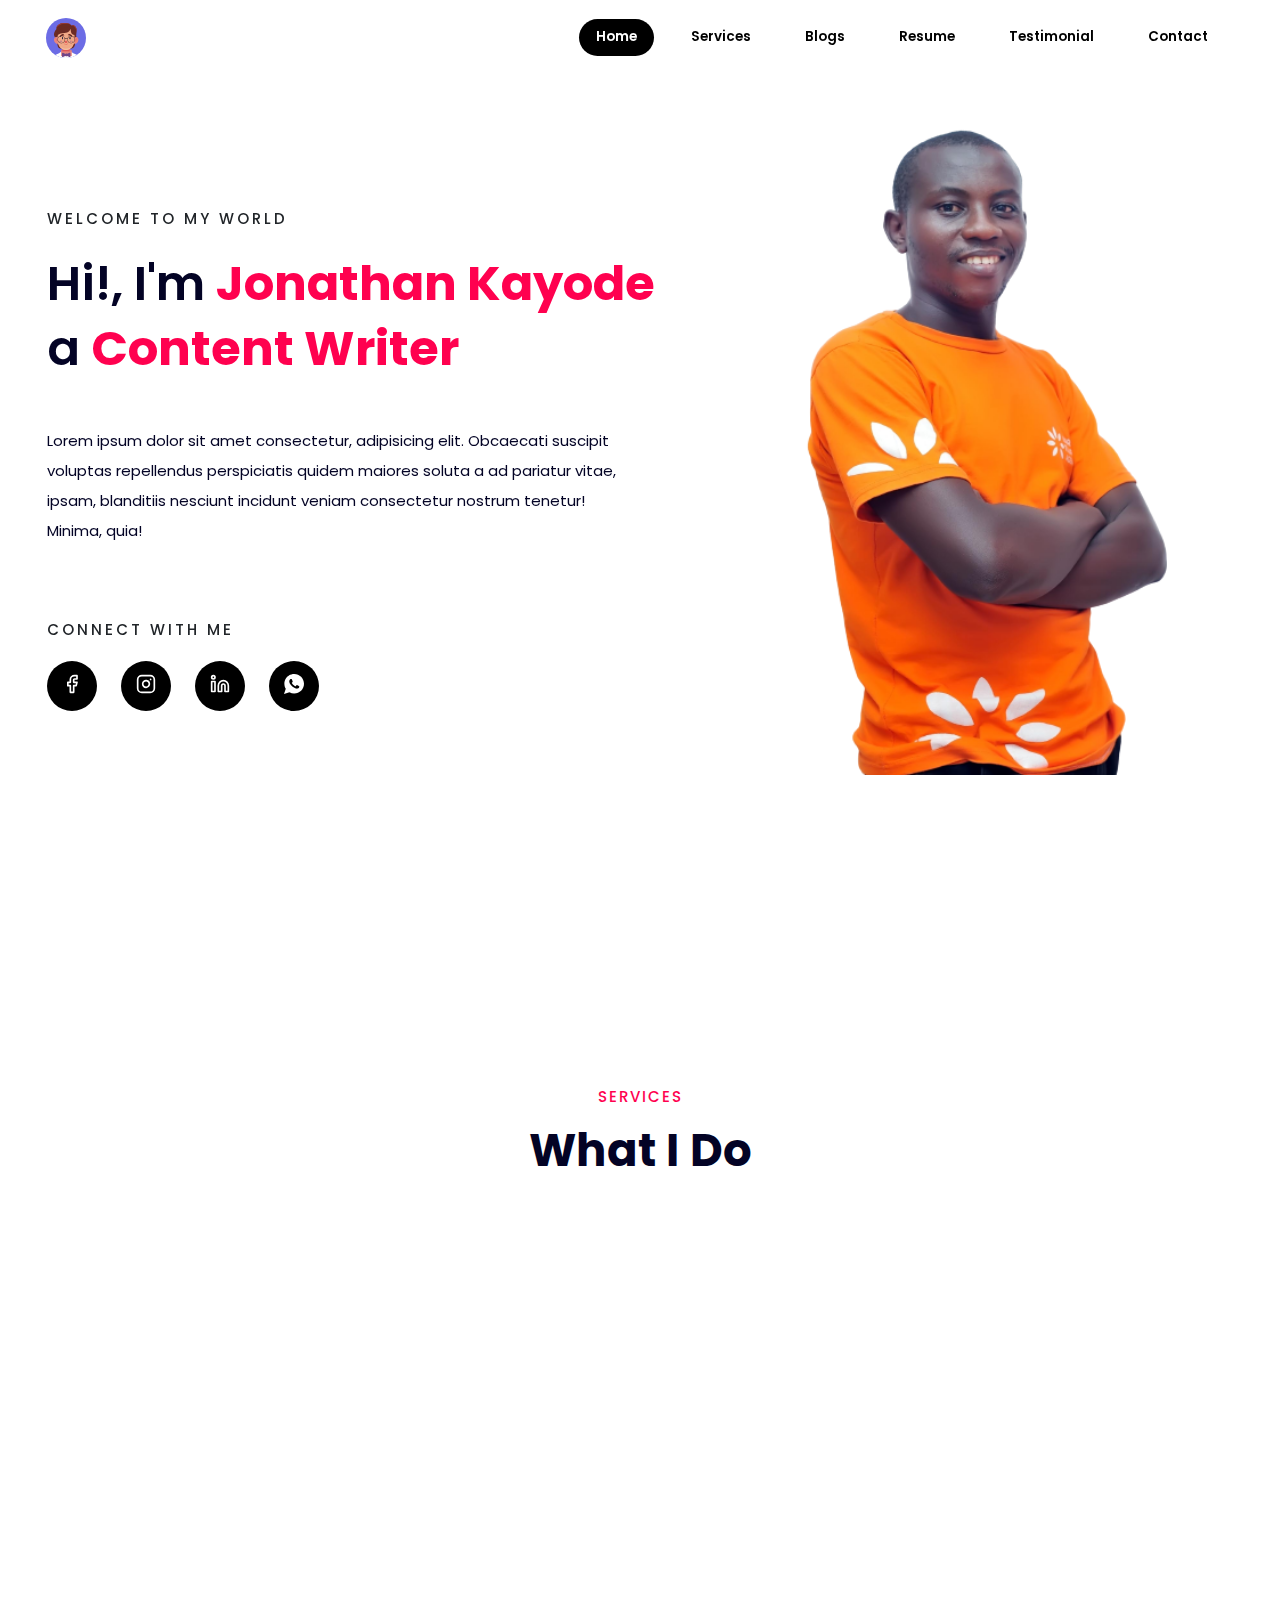
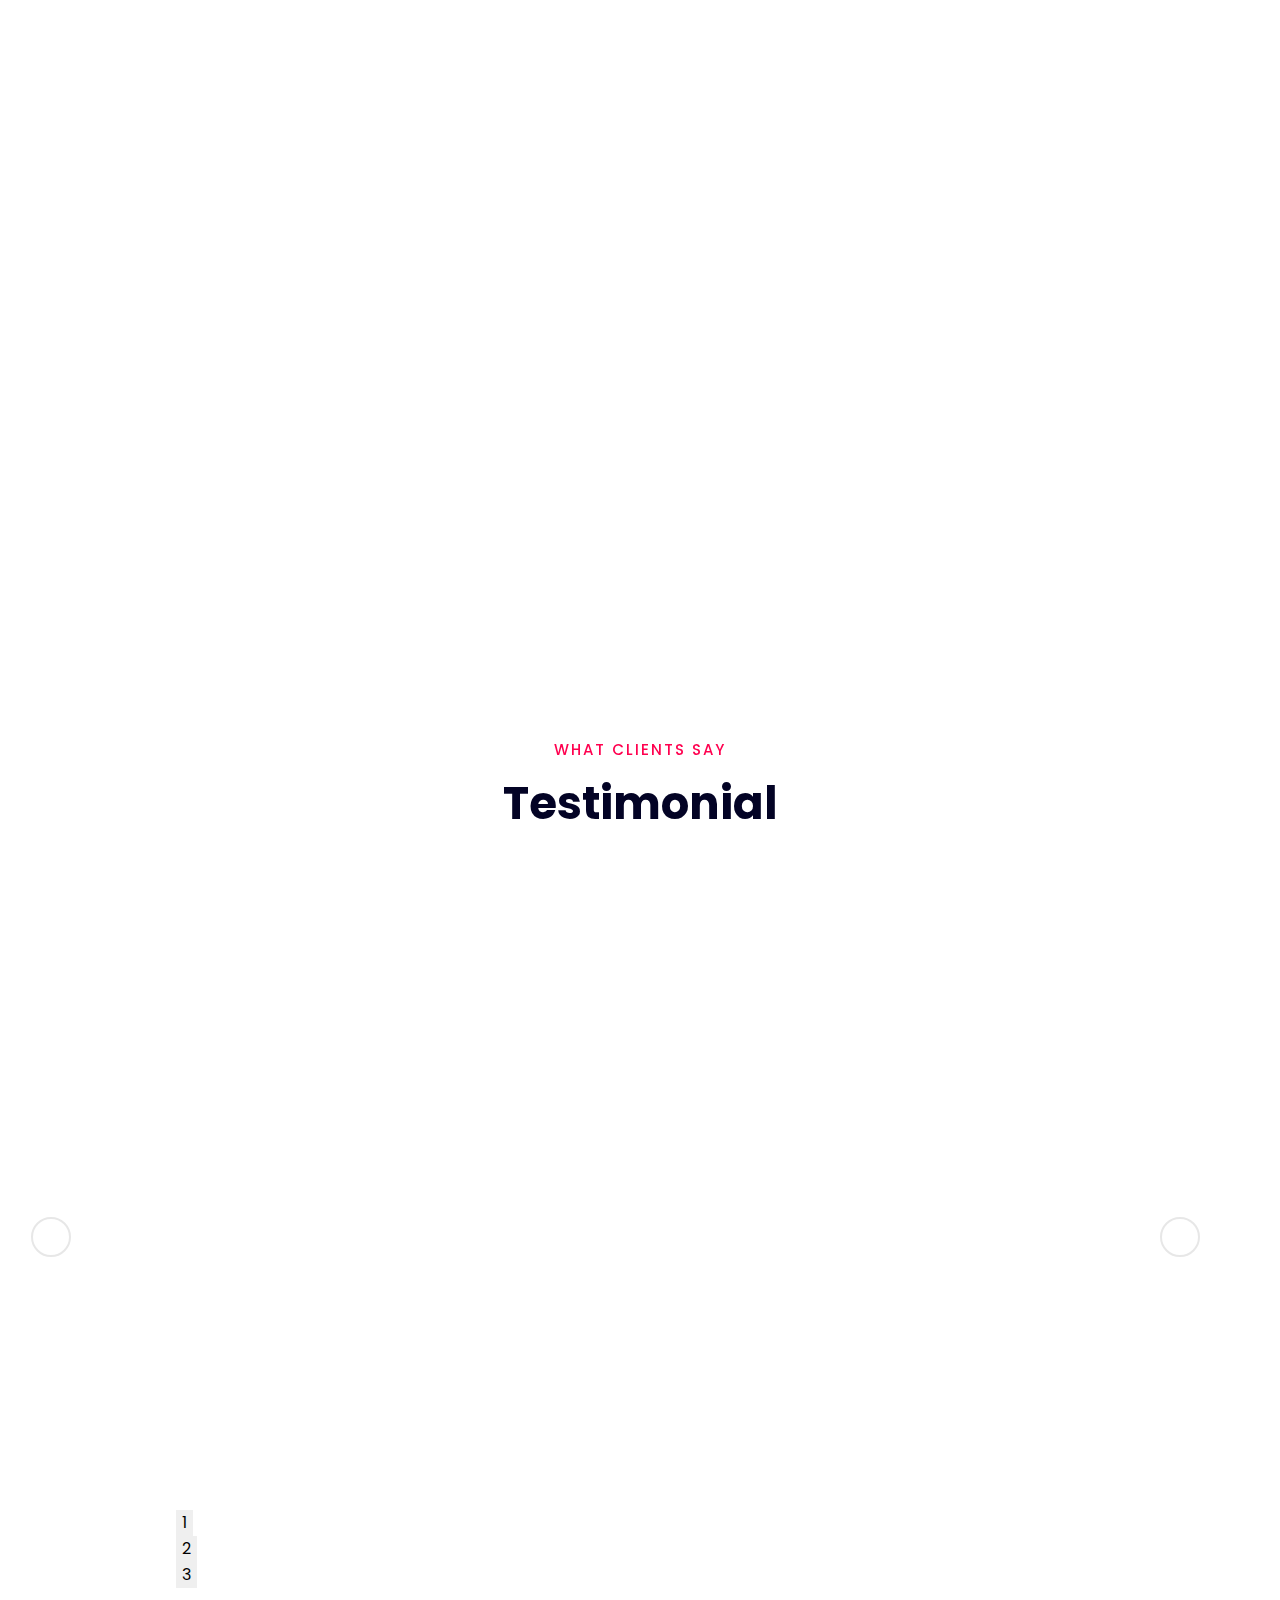
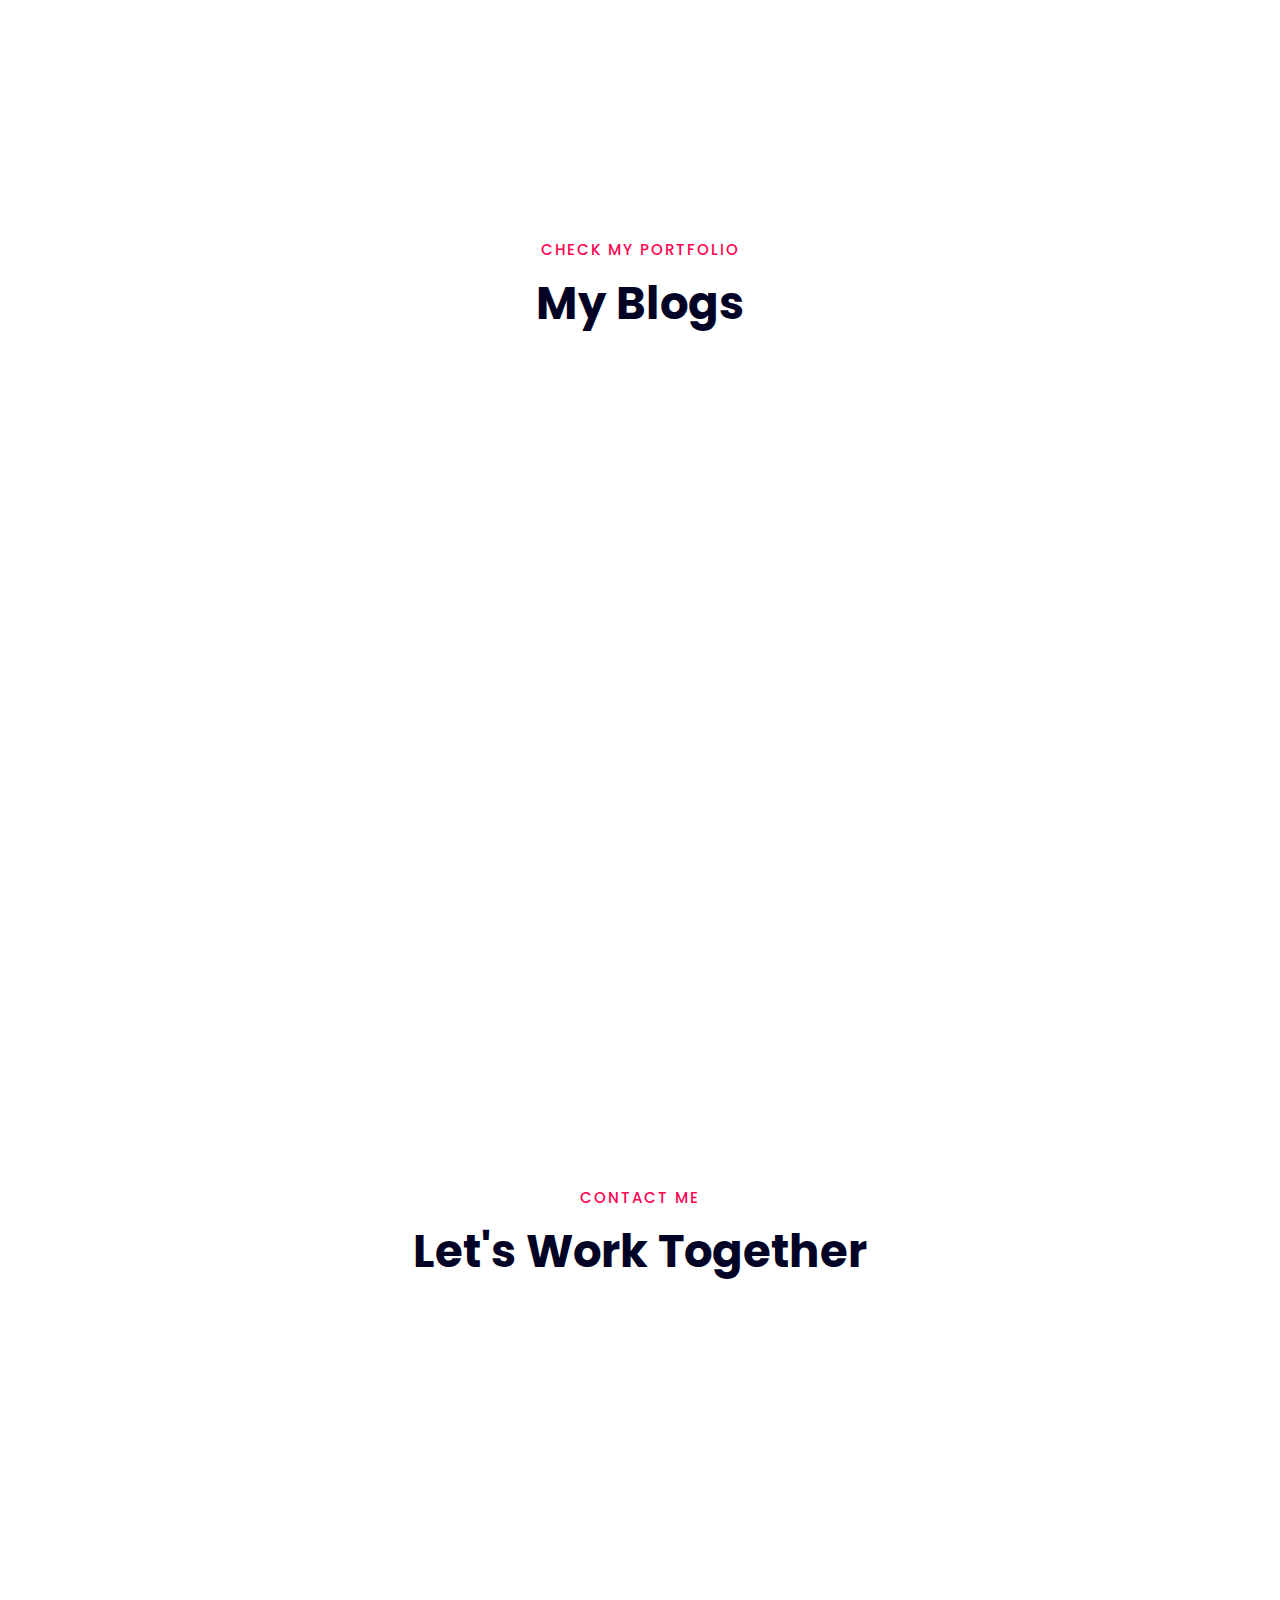
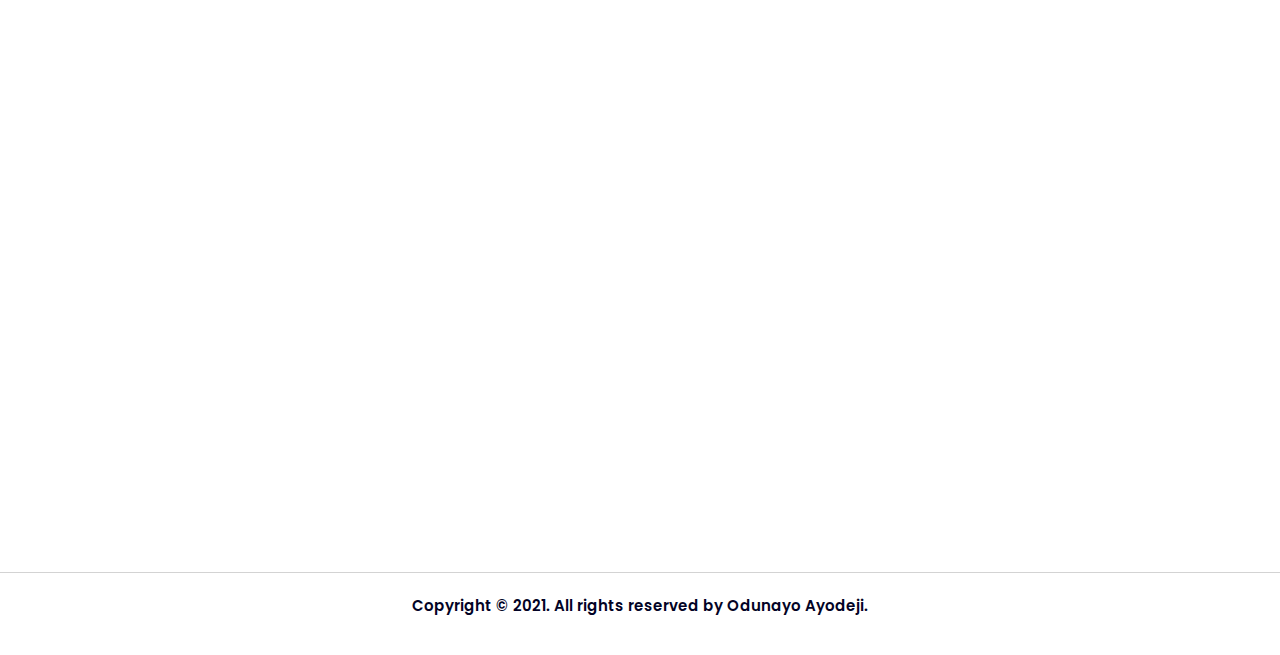
==== index.html @ ce419633 "fix: nav link bwhaviour, form error" ====
<!DOCTYPE html>
<html lang="en">
<head>
    <meta charset="UTF-8">
    <meta http-equiv="X-UA-Compatible" content="IE=edge">
    <meta name="viewport" content="width=device-width, initial-scale=1.0">
    <meta name="description" content="Hey, I'm Odunayo Ayodeji Fawumi.">
    <meta name="keywords" content="Front-end Developer, Full Stack Javascript Developer, React, Vue, Ayodeji, Odunayo Fawumi">
    <title>Welcome - I'm  Jonathan Kayode | Content Writer</title>
    <link rel="icon" href="./assets/img/avatar-3.svg" type="image/x-icon" />
    <link rel="preconnect" href="https://fonts.googleapis.com">
    <link rel="preconnect" href="https://fonts.gstatic.com" crossorigin>
    <link href="https://fonts.googleapis.com/css2?family=Poppins:wght@300;400;500;600;700;800;900&family=Roboto:wght@100&display=swap" rel="stylesheet">
    <link href="https://fonts.googleapis.com/css2?family=Material+Icons" rel="stylesheet">
    <link rel="stylesheet" href="./css/styles.css" />
    <link rel="stylesheet" href="./css/bootstrap.min.css">
    <link rel="stylesheet" href="./css/responsive.css" />
    <link rel="stylesheet" href="./slick/slick.css" />
    <!-- <link rel="stylesheet" href="./slick/slick-theme.css" /> -->
    <link rel="stylesheet" href="./css/aos.css" />
    <!-- <script defer src="https://cdnjs.cloudflare.com/ajax/libs/jquery/3.6.0/jquery.min.js" referrerpolicy="no-referrer"></script>
    <script defer src="https://cdnjs.cloudflare.com/ajax/libs/jquery-validate/1.19.3/jquery.validate.min.js" integrity="sha512-37T7leoNS06R80c8Ulq7cdCDU5MNQBwlYoy1TX/WUsLFC2eYNqtKlV0QjH7r8JpG/S0GUMZwebnVFLPd6SU5yg==" crossorigin="anonymous" referrerpolicy="no-referrer"></script> -->
</head>
<body>
    <!-- Navbar section -->
    <header>
        <nav class="navbar-container">
            <div class="container">
                <div class="navbar-content">
                    <a href="./index.html">
                        <img width="40" height="40" src="./assets/img/avatar-3.svg" alt="logo" />
                    </a>
                    <div class="nav-main">
                        <ul>
                            <li>
                                <a class="nav-link active" id="top" href="#">Home</a>
                            </li>
                            <li>
                                <a class="nav-link" href="#services">Services</a>
                            </li>
                            <li>
                                <a class="nav-link" href="#blogs">Blogs</a>
                            </li>
                            <li>
                                <a class="nav-link" href="#resume">Resume</a>
                            </li>
                            <li>
                                <a class="nav-link" href="#testimonial">Testimonial</a>
                            </li>
                            <li>
                                <a class="nav-link" href="#contact">Contact</a>
                            </li>
                        </ul>

                        <button  name="toggle-menu-btn" type="button" class="menu-btn">
                            <span class="bar bar1"></span>
                            <span class="bar bar2"></span>
                            <span class="bar bar3"></span>
                        </button>
                    </div>
                </div>
            </div>
            <div class="sidenav">
                <div class="sidenav-content">
                    <a href="#" class="nav-link active">Home</a>
                    <a href="#blogs" class="nav-link">Blogs</a>
                    <a href="#services" class="nav-link">Services</a>
                    <a href="#testimonials" class="nav-link">Testimonials</a>
                    <a href="#contact" class="nav-link">Hire Me</a>
                </div>
            </div>
        </nav>
    </header>
    <!-- Banner section -->
    <section>
        <div class="container">
            <div class="col-lg-12">
                <div class="banner-content">
                    <div class="row">
                        <div 
                            data-aos="fade-up" 
                            data-aos-duration="500" 
                            data-aos-once="true"
                            data-aos-delay="300"    
                            class="order-2 order-lg-1 col-lg-7 col-12 mt_md--50 mt_sm--50 mt_lg--30"
                        >
                            <div class="description">
                                <span class="subtitle">WELCOME TO MY WORLD</span>
                                <h1 class="md-text-center">
                                    Hi!, I'm 
                                    <span class="outline">Jonathan Kayode</span>
                                    <br>
                                    a 
                                    <span class="outline">Content Writer</span>
                                </h1>
                                <p>
                                    Lorem ipsum dolor sit amet consectetur, adipisicing elit. 
                                    Obcaecati suscipit voluptas repellendus perspiciatis quidem 
                                    maiores soluta a ad pariatur vitae, ipsam, blanditiis nesciunt 
                                    incidunt veniam consectetur nostrum tenetur! Minima, quia!
                                </p>
                            </div>
                            <div class="social-media-icon ">
                                <span class="title">CONNECT WITH ME</span>
                                <ul class="social-share d-flex liststyle">
                                    <li class="facebook">
                                        <a href="#">
                                            <svg xmlns="http://www.w3.org/2000/svg" width="24" height="24" viewBox="0 0 24 24" fill="none" stroke="currentColor" stroke-width="2" stroke-linecap="round" stroke-linejoin="round" class="feather feather-facebook">
                                                <path d="M18 2h-3a5 5 0 0 0-5 5v3H7v4h3v8h4v-8h3l1-4h-4V7a1 1 0 0 1 1-1h3z"></path>
                                            </svg>
                                        </a>
                                    </li>
                                    <li class="instagram">
                                        <a href="#">
                                            <svg xmlns="http://www.w3.org/2000/svg" width="24" height="24" viewBox="0 0 24 24" fill="none" stroke="currentColor" stroke-width="2" stroke-linecap="round" stroke-linejoin="round" class="feather feather-instagram">
                                                <rect x="2" y="2" width="20" height="20" rx="5" ry="5"></rect>
                                                <path d="M16 11.37A4 4 0 1 1 12.63 8 4 4 0 0 1 16 11.37z"></path>
                                                <line x1="17.5" y1="6.5" x2="17.51" y2="6.5"></line>
                                            </svg>
                                        </a>
                                    </li>
                                    <li class="linkedin">
                                        <a href="#">
                                            <svg xmlns="http://www.w3.org/2000/svg" width="24" height="24" viewBox="0 0 24 24" fill="none" stroke="currentColor" stroke-width="2" stroke-linecap="round" stroke-linejoin="round" class="feather feather-linkedin">
                                                <path d="M16 8a6 6 0 0 1 6 6v7h-4v-7a2 2 0 0 0-2-2 2 2 0 0 0-2 2v7h-4v-7a6 6 0 0 1 6-6z"></path>
                                                <rect x="2" y="9" width="4" height="12"></rect>
                                                <circle cx="4" cy="4" r="2"></circle>
                                            </svg>
                                        </a>
                                    </li>
                                    <li class="whatsapp">
                                        <a href="#">
                                            <svg fill="#fff" xmlns="http://www.w3.org/2000/svg" width="32" height="32" viewBox="0 0 32 32" svg-inline="" role="presentation" focusable="false" tabindex="-1">
                                                <path d="M16.29 0C7.616 0 .582 6.978.582 15.589c0 2.945.823 5.698 2.253 8.049L0 32l8.699-2.762a15.743 15.743 0 007.592 1.94c8.676 0 15.709-6.982 15.709-15.59C32 6.979 24.967 0 16.29 0zm7.811 21.509c-.369.917-2.04 1.753-2.779 1.789-.738.04-.757.571-4.773-1.172-4.017-1.747-6.433-5.989-6.622-6.263-.19-.271-1.555-2.217-1.483-4.176.075-1.96 1.146-2.884 1.528-3.266.382-.385.82-.454 1.088-.457.316-.006.522-.01.754 0 .235.01.584-.049.888.76.304.81 1.032 2.796 1.123 3.002.092.202.15.437.007.698-.144.262-.219.425-.425.65-.209.226-.44.503-.627.676-.209.19-.427.399-.205.807.218.408.976 1.74 2.125 2.837 1.48 1.41 2.756 1.881 3.151 2.093.396.216.63.19.872-.065.242-.258 1.045-1.123 1.33-1.512.283-.388.548-.313.91-.166.363.147 2.296 1.182 2.69 1.397.396.212.657.323.752.493.095.16.065.957-.304 1.875z"></path>
                                            </svg>
                                        </a>
                                    </li>
                                </ul>
                            </div>
                        </div>
                        <div class="order-1 order-lg-2 col-lg-5 col-12">
                            <div class="thumbnail">
                                <div class="inner">
                                    <img 
                                        data-aos="fade-left" 
                                        data-aos-duration="500" 
                                        data-aos-once="true"
                                        data-aos-delay="300"
                                        src="./assets/img/kay_img-removebg-preview.png" 
                                        class="w-100" 
                                        alt="kayode_image"
                                    />
                                </div>
                            </div>
                        </div>
                    </div>
                </div>
            </div>
        </div>
    </section>
    <!-- service section -->
    <section id="services">
        <div class="container">
            <div class="col-12">
                <div class="service-container">
                    <div class="section-title text-center">
                        <span class="subtitle">Services</span>
                        <h2 class="title">What I Do</h2>
                    </div>
                    <div class="service-content">
                        <div class="row">
                            <div
                                data-aos="fade-up" 
                                data-aos-duration="500" 
                                data-aos-once="true"
                                data-aos-delay="100"
                                class="col-lg-6 col-xl-4 col-md-6 col-sm-12 col-12 mt--50 mt_md--30 mt_sm--30"
                            >
                                <div class="service-card">
                                    <span class="material-icons">
                                        how_to_reg
                                    </span>
                                    <div class="service-description">
                                        <h2 class="title">Content Strategy</h2>
                                        <p>
                                            Lorem ipsum dolor sit amet consectetur, adipisicing elit. 
                                            Repudiandae harum similique cupiditate ratione. 
                                        </p>
                                    </div>
                                </div>
                            </div>
                            <div
                                data-aos="fade-up" 
                                data-aos-duration="500" 
                                data-aos-once="true"
                                data-aos-delay="200"
                                class="col-lg-6 col-xl-4 col-md-6 col-sm-12 col-12"
                            >
                                <div class="service-card">
                                    <span class="material-icons">
                                        content_paste
                                    </span>
                                    <div class="service-description">
                                        <h2 class="title">Website Content</h2>
                                        <p>
                                            Lorem ipsum dolor sit amet consectetur, adipisicing elit. 
                                            Repudiandae harum similique cupiditate ratione. 
                                        </p>
                                    </div>
                                </div>
                            </div>
                            <div
                                data-aos="fade-up" 
                                data-aos-duration="500" 
                                data-aos-once="true"
                                data-aos-delay="300"
                                class="col-lg-6 col-xl-4 col-md-6 col-sm-12 col-12"
                            >
                                <div class="service-card">
                                    <span class="material-icons">
                                        inventory
                                    </span>
                                    <div class="service-description">
                                        <h2 class="title">Article</h2>
                                        <p>
                                            Lorem ipsum dolor sit amet consectetur, adipisicing elit. 
                                            Repudiandae harum similique cupiditate ratione. 
                                        </p>
                                    </div>
                                </div>
                            </div>
                            <div
                                data-aos="fade-up" 
                                data-aos-duration="500" 
                                data-aos-once="true"
                                data-aos-delay="500"
                                class="col-lg-6 col-xl-4 col-md-6 col-sm-12 col-12 offset-md-4"
                            >
                                <div class="service-card">
                                    <span class="material-icons">
                                        &#xe8f9;
                                    </span>
                                    <div class="service-description">
                                        <h2 class="title">Blog Post</h2>
                                        <p>
                                            Lorem ipsum dolor sit amet consectetur, adipisicing elit. 
                                            Repudiandae harum similique cupiditate ratione.
                                        </p>
                                    </div>
                                </div>
                            </div>
                        </div> 
                    </div>
                <div>  
            </div>
        </div>
    </section>
    <!-- experience section -->
    <section id="resume">
        <div class="container">
            <div class="col-12">
                <div class="resume-container slide">
                    <div class="section-title text-center">
                        <span class="subtitle">3+ years of experience</span>
                        <h2 class="title">My Resume</h2>
                    </div>
                    <div class="resume-content mt--45">
                        <div class="col-lg-12">
                            <div class="tab-header">
                                <ul class="tab-header-list nav nav-tabs" id="experiences-tab" role="tablist">
                                    <!-- <li class="nav-item">
                                        <a 
                                            class="nav-link active" 
                                            id="experiences-education-tab" 
                                            data-bs-toggle="pill" 
                                            data-bs-target="#education" 
                                            href="javascript:void(0)" 
                                            role="tab" 
                                            aria-controls="education" 
                                            aria-selected="true"
                                        >
                                            education
                                        </a>
                                    </li> -->
                                    <li class="nav-item">
                                        <a 
                                            class="nav-link active" 
                                            id="experiences-experience-tab" 
                                            data-bs-toggle="pill" 
                                            data-bs-target="#experience" 
                                            href="javascript:void(0)" 
                                            role="tab" 
                                            aria-controls="experience" 
                                            aria-selected="true"
                                        >
                                            experience
                                        </a>
                                    </li>
                                    <li class="nav-item">
                                        <a 
                                            class="nav-link" 
                                            id="experiences-education-tab" 
                                            data-bs-toggle="pill" 
                                            data-bs-target="#professional" 
                                            href="javascript:void(0)" 
                                            role="tab" 
                                            aria-controls="professional" 
                                            aria-selected="true"
                                        >
                                            professional skill
                                        </a>
                                    </li>
                                    
                                    <!-- <li class="nav-item">
                                        <a 
                                            class="nav-link" 
                                            id="experiences-interview-tab" 
                                            data-bs-toggle="pill" 
                                            data-bs-target="#interview" 
                                            href="javascript:void(0)" 
                                            role="tab" 
                                            aria-controls="interview" 
                                            aria-selected="true"
                                        >
                                            interview
                                        </a>
                                    </li> -->
                                </ul>
                            </div>
                            <div data-aos="fade-up" data-aos-duration="500" data-aos-delay="300" data-aos-once="true" class="tab-content" id="myTabContents">
                                <!-- <div class="tab-pane fade" id="education" role="tabpanel" aria-labelledby="education-tab">
                                    <div class="personal-experience-inner mt--40">
                                        <div class="row">                                        
                                            <div class="col-lg-6 col-md-12 col-12">
                                                <div class="content">
                                                    <span class="subtitle">2007 - 2010</span>
                                                    <h4 class="maintitle">Education Quality</h4>
                                                    <div class="experience-list">
    
                                                        <div class="resume-single-list">
                                                            <div class="inner">
                                                                <div class="heading">
                                                                    <div class="title">
                                                                        <h4>Personal Portfolio April Fools</h4>
                                                                        <span>University of DVI (1997 - 2001)</span>
                                                                    </div>
                                                                    <div class="date-of-time">
                                                                        <span>4.30/5</span>
                                                                    </div>
                                                                </div>
                                                                <p class="description">The education should be very
                                                                    interactual. Ut tincidunt est ac dolor aliquam sodales.
                                                                    Phasellus sed mauris hendrerit, laoreet sem in, lobortis
                                                                    mauris hendrerit ante.</p>
                                                            </div>
                                                        </div>
    
                                                        <div class="resume-single-list">
                                                            <div class="inner">
                                                                <div class="heading">
                                                                    <div class="title">
                                                                        <h4> Examples Of Personal Portfolio</h4>
                                                                        <span>College of Studies (2000 - 2002)</span>
                                                                    </div>
                                                                    <div class="date-of-time">
                                                                        <span>4.50/5</span>
                                                                    </div>
                                                                </div>
                                                                <p class="description">Maecenas finibus nec sem ut
                                                                    imperdiet. Ut tincidunt est ac dolor aliquam sodales.
                                                                    Phasellus sed mauris hendrerit, laoreet sem in, lobortis
                                                                    mauris hendrerit ante.</p>
                                                            </div>
                                                        </div>
    
                                                        <div class="resume-single-list">
                                                            <div class="inner">
                                                                <div class="heading">
                                                                    <div class="title">
                                                                        <h4>Tips For Personal Portfolio</h4>
                                                                        <span>University of Studies (1997 - 2001)</span>
                                                                    </div>
                                                                    <div class="date-of-time">
                                                                        <span>4.80/5</span>
                                                                    </div>
                                                                </div>
                                                                <p class="description"> If you are going to use a passage.
                                                                    Ut tincidunt est ac dolor aliquam sodales.
                                                                    Phasellus sed mauris hendrerit, laoreet sem in, lobortis
                                                                    mauris hendrerit ante.</p>
                                                            </div>
                                                        </div>
    
                                                    </div>
                                                </div>
                                            </div>
                                            <div class="col-lg-6 col-md-12 col-12">
                                                <div class="content">
                                                    <span class="subtitle">2007 - 2010</span>
                                                    <h4 class="maintitle">Job Experience</h4>
                                                    <div class="experience-list">
                                                        <div class="resume-single-list">
                                                            <div class="inner">
                                                                <div class="heading">
                                                                    <div class="title">
                                                                        <h4>Diploma in Web Development</h4>
                                                                        <span>BSE In CSE (2004 - 2008)</span>
                                                                    </div>
                                                                    <div class="date-of-time">
                                                                        <span>4.70/5</span>
                                                                    </div>
                                                                </div>
                                                                <p class="description">Contrary to popular belief. Ut
                                                                    tincidunt est ac dolor aliquam sodales.
                                                                    Phasellus sed mauris hendrerit, laoreet sem in, lobortis
                                                                    mauris hendrerit ante.</p>
                                                            </div>
                                                        </div>   
                                                        <div class="resume-single-list">
                                                            <div class="inner">
                                                                <div class="heading">
                                                                    <div class="title">
                                                                        <h4>The Personal Portfolio Mystery</h4>
                                                                        <span>Job at Rainbow-Themes (2008 - 2016)</span>
                                                                    </div>
                                                                    <div class="date-of-time">
                                                                        <span>4.95/5</span>
                                                                    </div>
                                                                </div>
                                                                <p class="description">Generate Lorem Ipsum which looks. Ut
                                                                    tincidunt est ac dolor aliquam sodales.
                                                                    Phasellus sed mauris hendrerit, laoreet sem in, lobortis
                                                                    mauris hendrerit ante.</p>
                                                            </div>
                                                        </div>  
                                                        <div class="resume-single-list">
                                                            <div class="inner">
                                                                <div class="heading">
                                                                    <div class="title">
                                                                        <h4>Diploma in Computer Science</h4>
                                                                        <span>Works at Plugin Development (2016 -
                                                                            2020)</span>
                                                                    </div>
                                                                    <div class="date-of-time">
                                                                        <span>5.00/5</span>
                                                                    </div>
                                                                </div>
                                                                <p class="description">Maecenas finibus nec sem ut
                                                                    imperdiet. Ut tincidunt est ac dolor aliquam sodales.
                                                                    Phasellus sed mauris hendrerit, laoreet sem in, lobortis
                                                                    mauris hendrerit ante.</p>
                                                            </div>
                                                        </div>
                                                    </div>
                                                </div>
                                            </div>
                                        </div>
                                    </div>
                                </div> -->
                                <div class="tab-pane fade" id="professional" role="tabpanel" aria-labelledby="professional-tab">
                                    <div class="personal-experience-inner mt--40">
                                        <div class="row row--40">
                                            <div class="col-lg-6 col-md-6 col-12">
                                                <div class="progress-wrapper">
                                                    <div class="content">
                                                        <span class="subtitle">Features</span>
                                                        <h4 class="maintitle">Design Skills</h4>
                                                       
                                                        <div class="progress-charts">
                                                            <h6 class="heading heading-h6">Writing</h6>
                                                            <div class="progress">
                                                                <div class="progress-bar wow fadeInLeft" data-wow-duration="0.5s" data-wow-delay=".3s" role="progressbar" style="width: 100%; visibility: hidden; animation-duration: 0.5s; animation-delay: 0.3s; animation-name: none;" aria-valuenow="85" aria-valuemin="0" aria-valuemax="100"><span class="percent-label">100%</span></div>
                                                            </div>
                                                        </div>
                                                        <div class="progress-charts">
                                                            <h6 class="heading heading-h6">Copy-Writing</h6>
                                                            <div class="progress">
                                                                <div class="progress-bar wow fadeInLeft" data-wow-duration="0.6s" data-wow-delay=".4s" role="progressbar" style="width: 95%; visibility: hidden; animation-duration: 0.6s; animation-delay: 0.4s; animation-name: none;" aria-valuenow="85" aria-valuemin="0" aria-valuemax="100"><span class="percent-label">95%</span></div>
                                                            </div>
                                                        </div>
                                                        <div class="progress-charts">
                                                            <h6 class="heading heading-h6">ADOBE XD</h6>
                                                            <div class="progress">
                                                                <div class="progress-bar wow fadeInLeft" data-wow-duration="0.7s" data-wow-delay=".5s" role="progressbar" style="width: 60%; visibility: hidden; animation-duration: 0.7s; animation-delay: 0.5s; animation-name: none;" aria-valuenow="85" aria-valuemin="0" aria-valuemax="100"><span class="percent-label">60%</span></div>
                                                            </div>
                                                        </div>
                                                        <div class="progress-charts">
                                                            <h6 class="heading heading-h6">ADOBE ILLUSTRATOR</h6>
                                                            <div class="progress">
                                                                <div class="progress-bar wow fadeInLeft" data-wow-duration="0.8s" data-wow-delay=".6s" role="progressbar" style="width: 70%; visibility: hidden; animation-duration: 0.8s; animation-delay: 0.6s; animation-name: none;" aria-valuenow="85" aria-valuemin="0" aria-valuemax="100"><span class="percent-label">70%</span></div>
                                                            </div>
                                                        </div>
                                                        <div class="progress-charts">
                                                            <h6 class="heading heading-h6">DESIGN</h6>
                                                            <div class="progress">
                                                                <div class="progress-bar wow fadeInLeft" data-wow-duration="0.9s" data-wow-delay=".7s" role="progressbar" style="width: 90%; visibility: hidden; animation-duration: 0.9s; animation-delay: 0.7s; animation-name: none;" aria-valuenow="85" aria-valuemin="0" aria-valuemax="100"><span class="percent-label">90%</span></div>
                                                            </div>
                                                        </div>
                                                    </div>
                                                </div>
                                            </div>
                                            <!-- <div class="col-lg-6 col-md-6 col-12 mt_sm--60">
                                                <div class="progress-wrapper">
                                                    <div class="content">
                                                        <span class="subtitle">Features</span>
                                                        <h4 class="maintitle">Development Skill</h4>
                                                        <div class="progress-charts">
                                                            <h6 class="heading heading-h6">HTML</h6>
                                                            <div class="progress">
                                                                <div class="progress-bar wow fadeInLeft" data-wow-duration="0.5s" data-wow-delay=".3s" role="progressbar" style="width: 85%; visibility: hidden; animation-duration: 0.5s; animation-delay: 0.3s; animation-name: none;" aria-valuenow="85" aria-valuemin="0" aria-valuemax="100"><span class="percent-label">85%</span></div>
                                                            </div>
                                                        </div>
                                                       
                                                        <div class="progress-charts">
                                                            <h6 class="heading heading-h6">CSS</h6>
                                                            <div class="progress">
                                                                <div class="progress-bar wow fadeInLeft" data-wow-duration="0.6s" data-wow-delay=".4s" role="progressbar" style="width: 80%; visibility: hidden; animation-duration: 0.6s; animation-delay: 0.4s; animation-name: none;" aria-valuenow="85" aria-valuemin="0" aria-valuemax="100"><span class="percent-label">80%</span></div>
                                                            </div>
                                                        </div>
                                                       
                                                        <div class="progress-charts">
                                                            <h6 class="heading heading-h6">JAVASCRIPT</h6>
                                                            <div class="progress">
                                                                <div class="progress-bar wow fadeInLeft" data-wow-duration="0.7s" data-wow-delay=".5s" role="progressbar" style="width: 90%; visibility: hidden; animation-duration: 0.7s; animation-delay: 0.5s; animation-name: none;" aria-valuenow="85" aria-valuemin="0" aria-valuemax="100"><span class="percent-label">90%</span></div>
                                                            </div>
                                                        </div>
                                                        
                                                        <div class="progress-charts">
                                                            <h6 class="heading heading-h6">SOFTWARE</h6>
                                                            <div class="progress">
                                                                <div class="progress-bar wow fadeInLeft" data-wow-duration="0.8s" data-wow-delay=".6s" role="progressbar" style="width: 75%; visibility: hidden; animation-duration: 0.8s; animation-delay: 0.6s; animation-name: none;" aria-valuenow="85" aria-valuemin="0" aria-valuemax="100"><span class="percent-label">75%</span></div>
                                                            </div>
                                                        </div>
                                                       
                                                        <div class="progress-charts">
                                                            <h6 class="heading heading-h6">PLUGIN</h6>
                                                            <div class="progress">
                                                                <div class="progress-bar wow fadeInLeft" data-wow-duration="0.9s" data-wow-delay=".7s" role="progressbar" style="width: 70%; visibility: hidden; animation-duration: 0.9s; animation-delay: 0.7s; animation-name: none;" aria-valuenow="85" aria-valuemin="0" aria-valuemax="100"><span class="percent-label">70%</span></div>
                                                            </div>
                                                        </div>
                                                    </div>
                                                </div>
                                            </div> -->
                                        </div>
                                    </div>
                                </div>    
                                <div class="tab-pane fade active show" id="experience" role="tabpanel" aria-labelledby="experience-tab">
                                    <div class="personal-experience-inner mt--40">
                                        <div class="row">
                                            <div class="col-lg-6 col-md-12 col-12">
                                                <div class="content">
                                                    <span class="subtitle">2005 - 2012</span>
                                                    <h4 class="maintitle">Education Quality</h4>
                                                    <div class="experience-list">
    
                                                        <div class="resume-single-list">
                                                            <div class="inner">
                                                                <div class="heading">
                                                                    <div class="title">
                                                                        <h4>Electrical And Electronics Engineering</h4>
                                                                        <span>Osun State College of Technology (2005 - 2009)</span>
                                                                    </div>
                                                                    <div class="date-of-time">
                                                                        <span>4.36/5</span>
                                                                    </div>
                                                                </div>
                                                                <p class="description">The education should be very
                                                                    interactual. Ut tincidunt est ac dolor aliquam sodales.
                                                                    Phasellus sed mauris hendrerit, laoreet sem in, lobortis
                                                                    mauris hendrerit ante.</p>
                                                            </div>
                                                        </div>
                                                        <div class="resume-single-list">
                                                            <div class="inner">
                                                                <div class="heading">
                                                                    <div class="title">
                                                                        <h4>Electrical and Electronics Engieenring (Post Graduate Diploma)</h4>
                                                                        <span>Obafemi Awolowo University (OAU), Ile Ife, Osun State Nigeria. (2010 - 2012)</span>
                                                                    </div>
                                                                    <div class="date-of-time">
                                                                        <span>4.58/5</span>
                                                                    </div>
                                                                </div>
                                                                <p class="description">Maecenas finibus nec sem ut
                                                                    imperdiet. Ut tincidunt est ac dolor aliquam sodales.
                                                                    Phasellus sed mauris hendrerit, laoreet sem in, lobortis
                                                                    mauris hendrerit ante.</p>
                                                            </div>
                                                        </div>
                                                    </div>
                                                </div>
                                            </div>
                                        
                                            <div class="col-lg-6 col-md-12 col-12">
                                                <div class="content">
                                                    <span class="subtitle">2010 - Present</span>
                                                    <h4 class="maintitle">Job Experience</h4>
                                                    <div class="experience-list">
                                                        <div class="resume-single-list">
                                                            <div class="inner">
                                                                <div class="heading">
                                                                    <div class="title">
                                                                        <h4>Marketing Manager</h4>
                                                                        <span>Green World International (2010 - 2012)</span>
                                                                    </div>
                                                                    <!-- <div class="date-of-time">
                                                                        <span>4.70/5</span>
                                                                    </div> -->
                                                                </div>
                                                                <p class="description">Contrary to popular belief. Ut
                                                                    tincidunt est ac dolor aliquam sodales.
                                                                    Phasellus sed mauris hendrerit, laoreet sem in, lobortis
                                                                    mauris hendrerit ante.</p>
                                                            </div>
                                                        </div>
                                                        <div class="resume-single-list">
                                                            <div class="inner">
                                                                <div class="heading">
                                                                    <div class="title">
                                                                        <h4>Top Rated Freelancer</h4>
                                                                        <span>Upwork (2017 - Present)</span>
                                                                    </div>
                                                                    <div class="date-of-time">
                                                                        <span>4.95/5</span>
                                                                    </div>
                                                                </div>
                                                                <p class="description">Generate Lorem Ipsum which looks. Ut
                                                                    tincidunt est ac dolor aliquam sodales.
                                                                    Phasellus sed mauris hendrerit, laoreet sem in, lobortis
                                                                    mauris hendrerit ante.</p>
                                                            </div>
                                                        </div>
                                                        <div class="resume-single-list">
                                                            <div class="inner">
                                                                <div class="heading">
                                                                    <div class="title">
                                                                        <h4>Top Rated Freelancer</h4>
                                                                        <span>Fiveer (2019 - Present)</span>
                                                                    </div>
                                                                    <div class="date-of-time">
                                                                        <span>4.95/5</span>
                                                                    </div>
                                                                </div>
                                                                <p class="description">Generate Lorem Ipsum which looks. Ut
                                                                    tincidunt est ac dolor aliquam sodales.
                                                                    Phasellus sed mauris hendrerit, laoreet sem in, lobortis
                                                                    mauris hendrerit ante.</p>
                                                            </div>
                                                        </div>
                                                    </div>
                                                </div>
                                            </div>
                                        </div>
                                    </div>
                                </div>             
                                <!-- <div class="tab-pane fade active show" id="interview" role="tabpanel" aria-labelledby="interview-tab">
                                    <div class="personal-experience-inner mt--40">
                                        <div class="row">
                                            <div class="col-lg-6 col-md-12 col-12">
                                                <div class="content">
                                                    <span class="subtitle">2007 - 2010</span>
                                                    <h4 class="maintitle">Company Experience</h4>
                                                    <div class="experience-list">
    
                                                        <div data-aos="fade-up" data-aos-duration="500" data-aos-delay="300" data-aos-once="true" class="resume-single-list aos-init aos-animate">
                                                            <div class="inner">
                                                                <div class="heading">
                                                                    <div class="title">
                                                                        <h4>Personal Portfolio April Fools</h4>
                                                                        <span>University of DVI (1997 - 2001)</span>
                                                                    </div>
                                                                    <div class="date-of-time">
                                                                        <span>4.30/5</span>
                                                                    </div>
                                                                </div>
                                                                <p class="description">The education should be very
                                                                    interactual. Ut tincidunt est ac dolor aliquam sodales.
                                                                    Phasellus sed mauris hendrerit, laoreet sem in, lobortis
                                                                    mauris hendrerit ante.</p>
                                                            </div>
                                                        </div>
    
                                                        <div data-aos="fade-up" data-aos-duration="500" data-aos-delay="500" data-aos-once="true" class="resume-single-list aos-init aos-animate">
                                                            <div class="inner">
                                                                <div class="heading">
                                                                    <div class="title">
                                                                        <h4> Examples Of Personal Portfolio</h4>
                                                                        <span>College of Studies (2000 - 2002)</span>
                                                                    </div>
                                                                    <div class="date-of-time">
                                                                        <span>4.50/5</span>
                                                                    </div>
                                                                </div>
                                                                <p class="description">Maecenas finibus nec sem ut
                                                                    imperdiet. Ut tincidunt est ac dolor aliquam sodales.
                                                                    Phasellus sed mauris hendrerit, laoreet sem in, lobortis
                                                                    mauris hendrerit ante.</p>
                                                            </div>
                                                        </div>
    
                                                        <div data-aos="fade-up" data-aos-duration="500" data-aos-delay="700" data-aos-once="true" class="resume-single-list aos-init aos-animate">
                                                            <div class="inner">
                                                                <div class="heading">
                                                                    <div class="title">
                                                                        <h4>Tips For Personal Portfolio</h4>
                                                                        <span>University of Studies (1997 - 2001)</span>
                                                                    </div>
                                                                    <div class="date-of-time">
                                                                        <span>4.80/5</span>
                                                                    </div>
                                                                </div>
                                                                <p class="description"> If you are going to use a passage.
                                                                    Ut tincidunt est ac dolor aliquam sodales.
                                                                    Phasellus sed mauris hendrerit, laoreet sem in, lobortis
                                                                    mauris hendrerit ante.</p>
                                                            </div>
                                                        </div>
    
                                                    </div>
                                                </div>
                                            </div>
                                            <div class="col-lg-6 col-md-12 col-12 mt_md--60 mt_sm--60">
                                                <div class="content">
                                                    <span class="subtitle">2007 - 2010</span>
                                                    <h4 class="maintitle">Job Experience</h4>
                                                    <div class="experience-list">
    
                                                        <div data-aos="fade-up" data-aos-duration="500" data-aos-delay="500" data-aos-once="true" class="resume-single-list aos-init aos-animate">
                                                            <div class="inner">
                                                                <div class="heading">
                                                                    <div class="title">
                                                                        <h4>Diploma in Web Development</h4>
                                                                        <span>BSE In CSE (2004 - 2008)</span>
                                                                    </div>
                                                                    <div class="date-of-time">
                                                                        <span>4.70/5</span>
                                                                    </div>
                                                                </div>
                                                                <p class="description">Contrary to popular belief. Ut
                                                                    tincidunt est ac dolor aliquam sodales.
                                                                    Phasellus sed mauris hendrerit, laoreet sem in, lobortis
                                                                    mauris hendrerit ante.</p>
                                                            </div>
                                                        </div>
    
                                                        <div data-aos="fade-up" data-aos-duration="500" data-aos-delay="700" data-aos-once="true" class="resume-single-list aos-init aos-animate">
                                                            <div class="inner">
                                                                <div class="heading">
                                                                    <div class="title">
                                                                        <h4>The Personal Portfolio Mystery</h4>
                                                                        <span>Job at Rainbow-Themes (2008 - 2016)</span>
                                                                    </div>
                                                                    <div class="date-of-time">
                                                                        <span>4.95/5</span>
                                                                    </div>
                                                                </div>
                                                                <p class="description">Generate Lorem Ipsum which looks. Ut
                                                                    tincidunt est ac dolor aliquam sodales.
                                                                    Phasellus sed mauris hendrerit, laoreet sem in, lobortis
                                                                    mauris hendrerit ante.</p>
                                                            </div>
                                                        </div>
    
                                                       
                                                        <div data-aos="fade-up" data-aos-duration="500" data-aos-delay="900" data-aos-once="true" class="resume-single-list aos-init aos-animate">
                                                            <div class="inner">
                                                                <div class="heading">
                                                                    <div class="title">
                                                                        <h4>Diploma in Computer Science</h4>
                                                                        <span>Works at Plugin Development (2016 -
                                                                            2020)</span>
                                                                    </div>
                                                                    <div class="date-of-time">
                                                                        <span>5.00/5</span>
                                                                    </div>
                                                                </div>
                                                                <p class="description">Maecenas finibus nec sem ut
                                                                    imperdiet. Ut tincidunt est ac dolor aliquam sodales.
                                                                    Phasellus sed mauris hendrerit, laoreet sem in, lobortis
                                                                    mauris hendrerit ante.</p>
                                                            </div>
                                                        </div>
    
                                                    </div>
                                                </div>
                                            </div>
                                        </div>
                                    </div>
                                </div> -->
                            </div>
                        </div>
                    </div>
                <div>  
            </div>
        </div>
    </section>
    <!-- testimonal section -->
    <section id="testimonial">
        <div class="container">
            <div class="row">
                <div class="col-lg-12">
                    <div data-aos="fade-up" data-aos-duration="500" data-aos-delay="100" data-aos-once="true" class="section-title text-center aos-init aos-animate">
                        <span class="subtitle">What Clients Say</span>
                        <h2 class="title">Testimonial</h2>
                    </div>
                </div>
            </div>
            <div class="testimonial-content">
                <div class="testimonial-carousel">
                    <div 
                        data-aos="fade-up" 
                        data-aos-duration="500" 
                        data-aos-once="true"
                        data-aos-delay="300"   
                        class="testimonial"
                    >
                        <div class="inner">
                            <div class="card-info">
                                <div class="card-thumbnail">
                                    <img class="w-100" src="./assets/img/foodcredit-lp.png" alt="smith_image">
                                </div>
                                <div class="card-info-description">
                                    <p class="description">
                                        Important fact to nec sem ut imperdiet. Ut tincidunt est ac dolor aliquam
                                        sodales. Phasellus sed mauris hendrerit, laoreet sem in, lobortis mauris
                                        hendrerit ante. Ut tincidunt est ac dolor aliquam sodales phasellus smauris
                                    </p>
                                    <div class="title-area">
                                        <div class="title-info">
                                            <span class="date">via Upwork - Mar 24, 2021</span>
                                        </div>
                                        <div class="rating">
                                            <span class="material-icons">
                                                grade
                                            </span>
                                            <span class="material-icons">
                                                grade
                                            </span>
                                            <span class="material-icons">
                                                grade
                                            </span>
                                            <span class="material-icons">
                                                grade
                                            </span>
                                            <span class="material-icons">
                                                grade
                                            </span>
                                        </div>
                                    </div>
                                </div>
                                <div class="card-content">
                                    <h3 class="title">John Smith</h3>
                                    <span class="designation">Marketing Manager</span>
                                    <span class="subtitle mt--10">facebook</span>
                                </div>
                            </div>
                        </div>
                    </div>
                    <div 
                        data-aos="fade-up" 
                        data-aos-duration="500" 
                        data-aos-once="true"
                        data-aos-delay="300"   
                        class="testimonial"
                    >
                        <div class="inner">
                            <div class="card-info">
                                <div class="card-thumbnail">
                                    <img class="w-100" src="./assets/img/odunayo-fawumi.jpg" alt="odunayo_image">
                                </div>
                                <div class="card-info-description">
                                    <p class="description">
                                        Important fact to nec sem ut imperdiet. Ut tincidunt est ac dolor aliquam
                                        sodales. Phasellus sed mauris hendrerit, laoreet sem in, lobortis mauris
                                        hendrerit ante. Ut tincidunt est ac dolor aliquam sodales phasellus smauris
                                    </p>
                                    <div class="title-area">
                                        <div class="title-info">
                                            <span class="date">via Upwork - Jun 4, 2021</span>
                                        </div>
                                        <div class="rating">
                                            <span class="material-icons">
                                                grade
                                            </span>
                                            <span class="material-icons">
                                                grade
                                            </span>
                                            <span class="material-icons">
                                                grade
                                            </span>
                                            <span class="material-icons">
                                                grade
                                            </span>
                                            <span class="material-icons">
                                                grade
                                            </span>
                                        </div>
                                    </div>
                                </div>
                                <div class="card-content">
                                    <h3 class="title">Odunayo Ayodeji</h3>
                                    <span class="designation">Front-end Engineer</span>
                                    <span class="subtitle mt--10">Micakin</span>
                                </div>
                            </div>
                        </div>
                    </div>
                    <div 
                        data-aos="fade-up" 
                        data-aos-duration="500" 
                        data-aos-once="true"
                        data-aos-delay="300"   
                        class="testimonial"
                    >
                        <div class="inner">
                            <div class="card-info">
                                <div class="card-thumbnail">
                                    <img class="w-100" src="./assets/img/peace-hms.png" alt="aramide_image">
                                </div>
                                <div class="card-info-description">
                                    <p class="description">
                                        Important fact to nec sem ut imperdiet. Ut tincidunt est ac dolor aliquam
                                        sodales. Phasellus sed mauris hendrerit, laoreet sem in, lobortis mauris
                                        hendrerit ante. Ut tincidunt est ac dolor aliquam sodales phasellus smauris
                                    </p>
                                    <div class="title-area">
                                        <div class="title-info">
                                            <span class="date">via Upwork - May 14, 2021</span>
                                        </div>
                                        <div class="rating">
                                            <span class="material-icons">
                                                grade
                                            </span>
                                            <span class="material-icons">
                                                grade
                                            </span>
                                            <span class="material-icons">
                                                grade
                                            </span>
                                            <span class="material-icons">
                                                grade
                                            </span>
                                            <span class="material-icons">
                                                grade
                                            </span>
                                        </div>
                                    </div>
                                </div>
                                <div class="card-content">
                                    <h3 class="title">Aramide Oluwaseun</h3>
                                    <span class="designation">CEO</span>
                                    <span class="subtitle mt--10">Aragrafix</span>
                                </div>
                            </div>
                        </div>
                    </div>
                    <div 
                        data-aos="fade-up" 
                        data-aos-duration="500" 
                        data-aos-once="true"
                        data-aos-delay="300"   
                        class="testimonial"
                    >
                        <div class="inner">
                            <div class="card-info">
                                <div class="card-thumbnail">
                                    <img class="w-100" src="./assets/img/js.svg" alt="smith_image">
                                </div>
                                <div class="card-info-description">
                                    <p class="description">
                                        Important fact to nec sem ut imperdiet. Ut tincidunt est ac dolor aliquam
                                        sodales. Phasellus sed mauris hendrerit, laoreet sem in, lobortis mauris
                                        hendrerit ante. Ut tincidunt est ac dolor aliquam sodales phasellus smauris
                                    </p>
                                    <div class="title-area">
                                        <div class="title-info">
                                            <span class="date">via Upwork - Apr 14, 2021</span>
                                        </div>
                                        <div class="rating">
                                            <span class="material-icons">
                                                grade
                                            </span>
                                            <span class="material-icons">
                                                grade
                                            </span>
                                            <span class="material-icons">
                                                grade
                                            </span>
                                            <span class="material-icons">
                                                grade
                                            </span>
                                            <span class="material-icons">
                                                grade
                                            </span>
                                        </div>
                                    </div>
                                </div>
                                <div class="card-content">
                                    <h3 class="title">Mary Canom</h3>
                                    <span class="designation">Sales Manager</span>
                                    <span class="subtitle mt--10">Behance</span>
                                </div>
                            </div>
                        </div>
                    </div>
                    <div 
                        data-aos="fade-up" 
                        data-aos-duration="500" 
                        data-aos-once="true"
                        data-aos-delay="300"   
                        class="testimonial"
                    >
                        <div class="inner">
                            <div class="card-info">
                                <div class="card-thumbnail">
                                    <img class="w-100" src="./assets/img/react.svg" alt="odunayo_image">
                                </div>
                                <div class="card-info-description">
                                    <p class="description">
                                        Important fact to nec sem ut imperdiet. Ut tincidunt est ac dolor aliquam
                                        sodales. Phasellus sed mauris hendrerit, laoreet sem in, lobortis mauris
                                        hendrerit ante. Ut tincidunt est ac dolor aliquam sodales phasellus smauris
                                    </p>
                                    <div class="title-area">
                                        <div class="title-info">
                                            <span class="date">via Upwork - Jan 7, 2021</span>
                                        </div>
                                        <div class="rating">
                                            <span class="material-icons">
                                                grade
                                            </span>
                                            <span class="material-icons">
                                                grade
                                            </span>
                                            <span class="material-icons">
                                                grade
                                            </span>
                                            <span class="material-icons">
                                                grade
                                            </span>
                                            <span class="material-icons">
                                                grade
                                            </span>
                                        </div>
                                    </div>
                                </div>
                                <div class="card-content">
                                    <h3 class="title">Yousef Salami</h3>
                                    <span class="designation">CEO</span>
                                    <span class="subtitle mt--10">Top Spot</span>
                                </div>
                            </div>
                        </div>
                    </div>
                </div>
            </div>
        </div>
    </section>
    <!-- blogs section -->
    <section id="blogs">
        <div class="container">
            <div class="blog-container">
                <div class="section-title col-12 text-center">
                    <span class="subtitle">Check my Portfolio</span>
                    <h2 class="title">My Blogs</h2>
                </div>
                <div class="blog-content">
                    <div class="row">
                        <div 
                            data-aos="fade-up" 
                            data-aos-duration="500" 
                            data-aos-once="true"
                            data-aos-delay="100"
                            class="col-lg-6 col-xl-4 col-md-6 col-sm-12 col-12 mt--50 mt_md--30 mt_sm--30"
                        >
                            <div class="blog-card">
                                <div class="thumbnail">
                                    <a href="javascript:void(0)">
                                        <img src="./assets/img/peace-hms.png" class="w-100" alt="Personal Portfolio Images">
                                    </a>
                                </div>
                                <div class="content">
                                    <div class="category-info">
                                        <div class="category-list">
                                            <a href="javascript:void(0)">Canada</a>
                                        </div>
                                        <div class="meta">
                                            <span>
                                                <span class="material-icons">
                                                    schedule
                                                </span> 
                                                2 min read
                                            </span>
                                        </div>
                                    </div>
                                    <h4 class="title">
                                        <a href="javascript:void(0)">
                                            T-shirt design is the part of design
                                            <i class="feather-arrow-up-right"></i>
                                        </a>
                                    </h4>
                                </div>
                            </div>
                        </div>
                        <div
                            data-aos="fade-up" 
                            data-aos-duration="500" 
                            data-aos-once="true"
                            data-aos-delay="300"
                            class="col-lg-6 col-xl-4 col-md-6 col-sm-12 col-12 mt--50 mt_md--30 mt_sm--30"
                        >
                            <div class="blog-card">
                                <div class="thumbnail">
                                    <a href="javascript:void(0)">
                                        <img src="./assets/img/bowen-exam-web-app.png" class="w-100" alt="Personal Portfolio Images">
                                    </a>
                                </div>
                                <div class="content">
                                    <div class="category-info">
                                        <div class="category-list">
                                            <a href="javascript:void(0)">Client-side</a>
                                        </div>
                                        <div class="meta">
                                            <span>
                                                <span class="material-icons">
                                                    schedule
                                                </span> 
                                                2 min read
                                            </span>
                                        </div>
                                    </div>
                                    <h4 class="title">
                                        <a href="javascript:void(0)">
                                            Create Reusable Component with React table & Chakra UI 
                                            <i class="feather-arrow-up-right"></i>
                                        </a>
                                    </h4>
                                </div>
                            </div>
                        </div>
                        <div 
                            data-aos="fade-up" 
                            data-aos-duration="500" 
                            data-aos-once="true"
                            data-aos-delay="500"
                            class="col-lg-6 col-xl-4 col-md-6 col-sm-12 col-12 mt--50 mt_md--30 mt_sm--30"
                        >
                            <div class="blog-card">
                                <div class="thumbnail">
                                    <a href="javascript:void(0)">
                                        <img src="./assets/img/foodcredit-lp.png" class="w-100" alt="Personal Portfolio Images">
                                    </a>
                                </div>
                                <div class="content">
                                    <div class="category-info">
                                        <div class="category-list">
                                            <a href="javascript:void(0)">Web Application</a>
                                        </div>
                                        <div class="meta">
                                            <span>
                                                <span class="material-icons">
                                                    schedule
                                                </span> 
                                                2 min read
                                            </span>
                                        </div>
                                    </div>
                                    <h4 class="title">
                                        <a href="javascript:void(0)">
                                            NextJs: Build a Server Side Rendering Web Application
                                            <i class="feather-arrow-up-right"></i>
                                        </a>
                                    </h4>
                                </div>
                            </div>
                        </div>
                    </div> 
                </div>
            <div>
        </div>
    </section>
    <!-- contact section -->
    <section id="contact">
        <div class="container">
            <div class="contact-container">
                <div class="section-title col-12 text-center">
                    <span class="subtitle">Contact me</span>
                    <h2 class="title">Let's Work Together</h2>
                </div>
                <div class="contact-content">
                    <div class="row">
                        <div 
                            data-aos="fade-up" 
                            data-aos-duration="500" 
                            data-aos-once="true"
                            data-aos-delay="300"
                            class="col-lg-5 col-xl-5 col-md-6 col-sm-12 col-12"
                        >
                           <h4 class="title">Need someone to help you out with your content writing?</h4>
                           <p class="contact-description">
                                I am available for freelance work. Connect with me via and call in to my account. 
                               Quas eum laudantium reiciendis voluptatibus eos blanditiis dignissimos.
                           </p>
                           <div class="social-media-links">
                                <ul style="margin: 3.4rem 0;padding: 0;">
                                    <li>
                                        Phone: +2347034311518
                                    </li>
                                    <li>
                                        Email: example@gmail.com
                                    </li>
                                </ul>
                           </div>

                           <div class="social-media-icon">
                                <span class="title">CONNECT WITH ME</span>
                                <ul class="social-share d-flex liststyle">
                                    <li class="facebook">
                                        <a href="#">
                                            <svg xmlns="http://www.w3.org/2000/svg" width="24" height="24" viewBox="0 0 24 24" fill="none" stroke="currentColor" stroke-width="2" stroke-linecap="round" stroke-linejoin="round" class="feather feather-facebook">
                                                <path d="M18 2h-3a5 5 0 0 0-5 5v3H7v4h3v8h4v-8h3l1-4h-4V7a1 1 0 0 1 1-1h3z"></path>
                                            </svg>
                                        </a>
                                    </li>
                                    <li class="instagram">
                                        <a href="#">
                                            <svg xmlns="http://www.w3.org/2000/svg" width="24" height="24" viewBox="0 0 24 24" fill="none" stroke="currentColor" stroke-width="2" stroke-linecap="round" stroke-linejoin="round" class="feather feather-instagram">
                                                <rect x="2" y="2" width="20" height="20" rx="5" ry="5"></rect>
                                                <path d="M16 11.37A4 4 0 1 1 12.63 8 4 4 0 0 1 16 11.37z"></path>
                                                <line x1="17.5" y1="6.5" x2="17.51" y2="6.5"></line>
                                            </svg>
                                        </a>
                                    </li>
                                    <li class="linkedin">
                                        <a href="#">
                                            <svg xmlns="http://www.w3.org/2000/svg" width="24" height="24" viewBox="0 0 24 24" fill="none" stroke="currentColor" stroke-width="2" stroke-linecap="round" stroke-linejoin="round" class="feather feather-linkedin">
                                                <path d="M16 8a6 6 0 0 1 6 6v7h-4v-7a2 2 0 0 0-2-2 2 2 0 0 0-2 2v7h-4v-7a6 6 0 0 1 6-6z"></path>
                                                <rect x="2" y="9" width="4" height="12"></rect>
                                                <circle cx="4" cy="4" r="2"></circle>
                                            </svg>
                                        </a>
                                    </li>
                                    <li class="whatsapp">
                                        <a href="#">
                                            <svg fill="#fff" xmlns="http://www.w3.org/2000/svg" width="32" height="32" viewBox="0 0 32 32" svg-inline="" role="presentation" focusable="false" tabindex="-1">
                                                <path d="M16.29 0C7.616 0 .582 6.978.582 15.589c0 2.945.823 5.698 2.253 8.049L0 32l8.699-2.762a15.743 15.743 0 007.592 1.94c8.676 0 15.709-6.982 15.709-15.59C32 6.979 24.967 0 16.29 0zm7.811 21.509c-.369.917-2.04 1.753-2.779 1.789-.738.04-.757.571-4.773-1.172-4.017-1.747-6.433-5.989-6.622-6.263-.19-.271-1.555-2.217-1.483-4.176.075-1.96 1.146-2.884 1.528-3.266.382-.385.82-.454 1.088-.457.316-.006.522-.01.754 0 .235.01.584-.049.888.76.304.81 1.032 2.796 1.123 3.002.092.202.15.437.007.698-.144.262-.219.425-.425.65-.209.226-.44.503-.627.676-.209.19-.427.399-.205.807.218.408.976 1.74 2.125 2.837 1.48 1.41 2.756 1.881 3.151 2.093.396.216.63.19.872-.065.242-.258 1.045-1.123 1.33-1.512.283-.388.548-.313.91-.166.363.147 2.296 1.182 2.69 1.397.396.212.657.323.752.493.095.16.065.957-.304 1.875z"></path>
                                            </svg>
                                        </a>
                                    </li>
                                </ul>
                            </div>
                        </div>
                        <div
                            data-aos="fade-up" 
                            data-aos-duration="500" 
                            data-aos-once="true"
                            data-aos-delay="500" 
                            class="col-lg-7 col-xl-7 col-md-6 col-sm-12 col-12 mt--50 mt_md--30 mt_sm--30"
                        >
                            <div class="contact-form">
                                <form id="contact_form" class="was-validated">
                                    <div class="row">
                                        <div class="col-lg-6 col-md-6 col-sm-12">
                                            <div class="form-group">
                                                <label for="fullname">FullName</label>
                                                <input
                                                    required 
                                                    class="form-control is-invalid" 
                                                    type="text" 
                                                    name="fullname" 
                                                    id="fullname" 
                                                    placeholder="What's your name?"
                                                />
                                                <!-- <div id="fullname" class="invalid-feedback">
                                                    Please enter your fullname
                                                </div> -->
                                            </div>
                                        </div>
                                        <div class="col-lg-6 col-md-6 col-sm-12">
                                            <div class="form-group">
                                                <label for="fullname">Phone Number</label>
                                                <input 
                                                    required
                                                    class="form-control is-invalid" 
                                                    type="text" 
                                                    name="phone-number" 
                                                    id="phone-number" 
                                                    placeholder="e.g +234-7034311518" 
                                                />
                                                <!-- <div id="phone-number" class="invalid-feedback">
                                                    Please enter your phone-number.
                                                </div> -->
                                            </div>
                                        </div>
                                        <div class="col-lg-12 col-sm-12">
                                            <div class="form-group">
                                                <label for="email">Email (Company or Personal) </label>
                                                <input  
                                                    class="form-control is-invalid" 
                                                    required 
                                                    type="email" 
                                                    name="email" 
                                                    id="email" 
                                                    placeholder="Your Email"  
                                                />
                                                <!-- <div id="email" class="invalid-feedback">
                                                    Please enter your email.
                                                </div> -->
                                            </div>
                                        </div>
                                        <div class="col-lg-12 col-sm-12">
                                            <div class="form-group">
                                                <label for="subject">Subject</label>
                                                <input  
                                                    class="form-control is-invalid" 
                                                    required 
                                                    type="text" 
                                                    name="subject" 
                                                    id="subject" 
                                                    placeholder="Enter message subject"  
                                                />
                                                <!-- <div id="subject" class="invalid-feedback">
                                                    Please enter the message subject
                                                </div> -->
                                            </div>
                                        </div>
                                        <div class="col-lg-12 col-sm-12">
                                            <div class="form-group">
                                                <label for="message">Message</label>
                                                <textarea
                                                    required
                                                    class="form-control is-invalid" 
                                                    name="message"
                                                    id="message"
                                                    rows="6"
                                                    cols="5"
                                                    placeholder="Tell me more about the project..."
                                                ></textarea>
                                                <!-- <div id="message" class="invalid-feedback">
                                                    Please enter the message
                                                </div> -->
                                            </div>
                                        </div>
                                        <div class="col-lg-12 col-sm-12">
                                            <button type="submit" class="submit-btn full-btn">
                                                Send Message 
                                            </button>
                                        </div>
                                    </div> 
                                </form> 
                            </div>
                        </div>
                    </div> 
                </div>
            <div>
        </div>
    </section>
    <!-- Footer section -->
    <footer>
        <div style="text-align: center;padding: 1.5rem 1rem;">
            <p style="font-weight: 600;text-align: center;padding: 0 2rem;">
                <!-- Made with <span class="heart">&#10084;</span> by Odunayo Ayodeji Fawumi -->
                Copyright © 2021. All rights reserved by Odunayo Ayodeji.
            </p>
        </div>
    </footer>

    <!-- JS Modules -->
    <script src="./js/jquery.min.js"></script>
    <script src="./js/jquery.validate.min.js"></script>
    <script src="./slick/slick.min.js"></script>
    <script src="./js/aos.js"></script>
    <script src="./js/main.js"></script>
    <script src="./js/bootstrap.min.js"></script>
</body>
</html>
---- css/styles.css ----
:root {
    --color-primary: #ff014f;
    --color-secondary: #030325;
    --color-tertiary: #0d1013;
    --color-gray: #f6f6f6;
    --color-subtitle: #f9004d;
    --background-color-1: linear-gradient(145deg, #1e2024, #23272b);
    --background-color-2: #212428;
    --shadow-white-3: 0 1px 5px #8a8787, -5px -5px 15px #ffffff;
    --gradient-box-w: linear-gradient(145deg, #fafafa, #ffffff);
    --transition: 0.4s;
    --box-shadow: 0px 1px 5px #b7b7b8;
}
html, body{
    font-family: 'Poppins','Segoe UI', Tahoma, Geneva, Verdana, sans-serif;
    overflow-x: hidden;
    font-size: 15px;
    margin: 0;
    padding: 0;
    background-color: #ffffff;
    width: 100%;
}
.navbar-container{
    width: 100%;
    position: fixed;
    z-index: 1000;
}
.navbar-container .material-icons {
    font-size: 1.28rem;
}
.navbar-content {
    display: flex;
    flex-direction: row;
    justify-content: space-between;
    align-items: center;
    padding: .7rem 1.2rem;
}
h1,h2,h3,h4,h5, p{
    margin: 0;
    color: var(--color-secondary);
}
.w-full{
    width: 100%;
}
.w-hf{
    width: 50%;
}
.flex{
    display: flex;
    flex: 0 1 auto;
    flex-wrap: wrap;
}
.row{
    flex-direction: row;
}
.col{
    flex-direction: column;
}
.justify-center{
    justify-content: center;
}
.items-center{
    align-items: center;
}
.nav-main{
    display: none;
}
.nav-main ul {
    list-style-type: none;
    margin: 0; 
    padding: 0;
}
.nav-main li{
    display: inline-flex;
    justify-content: center;
    align-items: center;
}
.nav-main li a{
    font-size: .9rem;
    padding: 8px 17px;
    text-decoration: none;
    color: black;
    margin-left: 6px;
    margin-right: 10px;
    border-radius: 30px;
    text-decoration: none;
    font-weight: 600;
}
.navbar-content a {
    padding: 10px 0;
}
.navbar-container li a:hover{
    background-color: rgb(7, 7, 7);
    color: #ffffff;
}
.banner-content .inner{
    margin-top: -94px;
}
.description h1{
    font-weight: 600;
    font-size: 3.2rem;
    margin-bottom: 2rem;
    line-height: 65px;
}
.description h1 span.outline{
    color: var(--color-primary);
    font-weight: 700;
}
.description p{
    padding: 1rem 0;
    font-size: 1rem;
    line-height: 30px;
    padding-right: 16%;
}
.m-0{
    margin: 0;
    padding: 0;
}
span.title, span.subtitle{
    font-size: 1rem;
    letter-spacing: 3px;
    text-transform: uppercase;
    font-weight: 500;
    display: block;
    margin-bottom: 20px;
}
.description{
    width: 100%;
    padding: .87rem 0;
    display: flex;
    flex-direction: column;
    justify-content: center;
    align-items: center;
    margin-bottom: 2rem;
}
.testimonials-list button.slide-arrow.prev-arrow {
    right: 105px;
}
.testimonials-list button.slide-arrow {
    font-size: 25px;
    position: absolute;
    right: 25px;
    width: 60px;
    height: 60px;
    line-height: 60px;
    border: 0 none;
    top: 50px;
    z-index: 3;
    border-radius: 6px;
}
.testimonial .inner .card-description::before {
    content: "";
    position: absolute;
    width: 51px;
    height: 5px;
    background: #181a1d;
    left: -43px;
    z-index: -1;
    top: 66px;
}
.testimonials-list button.slide-arrow::after {
    content: "";
    position: absolute;
    transition: var(--transition);
    width: 100%;
    height: 100%;
    border-radius: 6px;
    top: 0;
    left: 0;
    background: linear-gradient(to right bottom, #212428, #16181c);
    opacity: 0;
    z-index: -1;
}
.testimonial .inner .card-description::after {
    opacity: 0.2;
}
.testimonial .inner .card-description::after {
    content: "";
    position: absolute;
    width: 130px;
    height: 130px;
    left: 0;
    top: -130px;
    background: transparent;
    background-image: url(../assets/img/quote.png);
    background-size: cover;
    z-index: -1;
    opacity: 0.5;
    background-repeat: no-repeat;
    background-position: center center;
}
.banner-content{
    padding: 5rem 1.4rem !important;
}
.social-share {
    margin: -10px -12px;
    flex-wrap: wrap;
}
.social-share li {
    margin: 10px 12px;
}
.social-share li a {
    display: inline-block;
    width: 50px;
    height: 50px;
    line-height: 45px;
    text-align: center;
    font-size: 14px;
    letter-spacing: 3px;
    text-transform: uppercase;
    border-radius: 6px;
    position: relative;
    background-color: #000000;
    color: #ffffff;
    border-radius: 888px;
}
.social-share li a svg {
    stroke-width: 2;
    position: relative;
    z-index: 2;
    width: 20px;
}
svg:not(:root) {
    overflow: hidden;
}
.liststyle {
    padding: 0;
    list-style: none;
}
.my-image-container{
    width: 100%;
    display: flex;
    justify-content: center;
    align-items: center;
}
.about-detail,.role-container{
    width: 100%;
    padding: 2rem 0;
}
ul{
    list-style: none;
    padding: 0;
}
ul li{
    display: block;
}
.mt--45 {
    margin-top: 45px !important;
}
.tab-header-list{
    border: 0 none;
    border-radius: 10px;
}
.tab-header-list .nav-item {
    flex-basis: 25%;
    text-align: center;
    margin-top: 0;
}
.tab-header-list ul li {
    font-size: 1rem;
    line-height: 20px;
    margin-top: 10px;
    margin-bottom: 10px;
    color: var(--color-primary);
    box-shadow: var(--box-shadow);
}
.tab-header-list .nav-item .nav-link {
    color: #5a616b;
    padding: 30px 10px;
    text-transform: capitalize;
    font-size: var(--font-size-b1);
    font-weight: 500;
    outline: none;
    border: 0 none;
    transition: all 0.5s;
    background: transparent;
    border-radius: 10px;
}
.tab-header-list .nav-item .nav-link:hover, .tab-header-list .nav-item .nav-link.active {
    color: #ff014f;
    background-color: transparent;
    border-color: transparent;
    border: 0 none;
    box-shadow: var(--box-shadow);
}
.progress-charts {
    overflow: hidden;
}
.progress-charts .progress {
    height: 13px;
    overflow: visible;
    font-size: 14px;
    border-radius: 10px;
    padding: 3px;
    background: #212428;
    box-shadow: inset 8px 8px 16px #00000075, inset -8px -8px 16px #383e4575;
}
.progress-charts .progress .progress-bar {
    overflow: visible;
    position: relative;
    border-radius: 14px;
    background: #f02981;
    background: linear-gradient(145deg, #f02981 0%, #c81901 100%);
    width: 100%;
    visibility: visible;
}
.progress-charts h6.heading {
    margin-bottom: 15px;
    color: #c3cedd;
    font-size: 12px;
    text-transform: uppercase;
    letter-spacing: 2px;
    opacity: 0.9;
    font-weight: 400;
}
.progress-charts .progress .progress-bar {
    background: linear-gradient(145deg, #fff 0%, var(--color-primary) 100%);
}
.progress-charts .progress .progress-bar span.percent-label {
    position: absolute;
    right: -7px;
    top: -22px;
    font-weight: 400;
    color: #c3cedd;
    font-size: 14px;
    text-transform: uppercase;
    letter-spacing: 2px;
    opacity: 0.9;
}
.mt--40 {
    margin-top: 40px !important;
}
.personal-experience-inner .content .maintitle {
    font-size: 2rem;
    font-weight: 700;
    line-height: 62px;
}
.personal-experience-inner .experience-list {
    border-left: 3px solid #dfdfdf;
    padding-left: 31px;
}
.personal-experience-inner .experience-list .resume-single-list {
    position: relative;
    z-index: 2;
    margin-top: 50px;
    padding: 29px 25px;
    border-radius: 6px;
    border: 2px solid #d9dee2;
}
.personal-experience-inner .experience-list .resume-single-list::before {
    content: "";
    position: absolute;
    width: 100%;
    height: 100%;
    border-radius: 6px;
    top: 0;
    left: 0;
    background: linear-gradient(to right bottom, #212428, #16181c);
    opacity: 0;
    z-index: -1;
}
.personal-experience-inner .experience-list .resume-single-list .inner::before {
    position: absolute;
    content: "";
    width: 28px;
    height: 3px;
    right: 100%;
    top: 63px;
    transform: translateY(-7px);
    background: #d9dee2;
    z-index: 0;
}
.personal-experience-inner .experience-list .resume-single-list .inner::after {
    position: absolute;
    content: "";
    width: 20px;
    height: 20px;
    border: 5px solid #d9dee2;
    background: #ecf0f3;
    border-radius: 100%;
    right: 104%;
    top: 55px;
    transform: translateY(-7px);
}
.personal-experience-inner .experience-list .resume-single-list .heading {
    border-bottom: 1px solid #e3e9ed;
}
.personal-experience-inner .experience-list .resume-single-list .inner .heading {
    display: flex;
    align-items: center;
    justify-content: space-between;
    border-bottom: 1px solid #d9dee2;
    padding-bottom: 20px;
    margin-bottom: 20px;
}
.personal-experience-inner .experience-list .resume-single-list .inner .heading .date-of-time span {
    color: var(--color-primary);
    display: block;
    font-size: 14px;
    padding: 0 15px;
    height: 36px;
    line-height: 36px;
    border-radius: 6px;
    box-shadow: var(--box-shadow);
    font-weight: 500;
}
.service-card, .blog-card, .card-info,.card-description{
    padding: 2.4rem;
    margin: 2rem 0;
    border-radius: 20px;
    border: 1px solid #e7e7e7;
}
/* .service-description{
    margin: 1rem 0;
} */
.service-description .title{
    margin-bottom: 1.2rem;
    font-size: 1.47rem;
    font-weight: 600;
}
.meta span {
    color: #4d4c4c;
    font-weight: 500;
    font-size: 13px;
}
.thumbnail a {
    display: block;
    overflow: hidden;
    border-radius: 10px;
}
.thumbnail a img {
    width: 100%;
    /* height: auto; */
    max-height: 200px;
    /* object-fit: cover; */
}
.content {
    padding-top: 18px;
}
.title a {
    color: black;
    font-weight: 600;
    font-size: 23px;
    line-height: 34px;
    display: inline-block;
}
.service-card .material-icons{
    font-size: 2rem;
    padding: .9rem 0;
    color: var(--color-primary);
}
.service-description p{
    margin: 0;
    color: #575555;
}
.testimonial .inner .card-description .title-area {
    display: flex;
    justify-content: space-between;
    align-items: center;
}
.testimonial .inner .card-info .card-thumbnail {
    overflow: hidden;
    border-radius: 1000px;
    margin-bottom: 27px;
    display: flex;
    background-color: #fdfdfd;
}
.testimonial .inner .card-info .card-content .subtitle {
    font-size: 12px;
    color: var(--color-primary);
    font-weight: 500;
    text-transform: uppercase;
    letter-spacing: 2px;
    margin-bottom: 22px;
}
.testimonial .inner .card-info .card-content .title {
    font-size: 1.2rem;
    margin-top: 10px;
    margin-bottom: 0px;
    line-height: 34px;
    font-weight: 700;
}
button.slide-arrow.prev-arrow {
    left: -115px;
}
.testimonial-content button.slide-arrow {
    font-size: 25px;
    position: absolute;
    right: -65px;
    width: 40px;
    height: 40px;
    line-height: 40px;
    border: 2px solid #e7e7e7;
    top: 50%;
    z-index: 3;
    background-color: #ffffff;
    border-radius: 666px;
    color: var(--color-primary);
}
.testimonial .inner .card-info {
    margin-right: 40px;
    min-width: 395px;
    padding: 30px 30px 40px 30px;
    border-radius: 20px;
    display: flex;
    flex-direction: column;
    justify-content: space-between;
    align-items: center;
    box-shadow: var(--box-shadow);
}
.testimonial .inner .card-info .card-thumbnail img {
    max-width: 140px;
    height: auto;
    min-height: 140px;
    transition: var(--transition);
    display: inline-block !important;
    object-fit: cover;
    width: 100%;
}
.testimonial .inner .card-info p.description {
    margin: 0;
    font-size: 1rem;
    line-height: 25px;
    text-align: center;
    color: #414141;
}
.testimonial .title-info .date{
    font-weight: 600;
}
.testimonial .inner .card-info .card-content {
    text-align: center;
    line-height: 27px;
    margin-top: 30px;
}
.testimonial .inner .card-info .title-area {
    line-height: 30px;
    display: flex;
    flex-direction: column;
    justify-content: space-between;
    align-items: center;
}
.testimonial .card-info span.material-icons{
    color: rgb(219, 162, 5);
}
.section-title span.subtitle {
    color: var(--color-primary);
    letter-spacing: 2px;
    display: block;
    line-height: 14px;
    font-weight: 500;
}
.testimonials-list{
    position: relative;
    margin: 0 80px;
}
.category-info {
    display: flex;
    justify-content: space-between;
    padding-bottom: 10px;
}
.service-content,.testimonial-content,.blog-content,.resume-content,.contact-content{
    padding: 4.4rem 0;
}
.content a{
    text-decoration: none;
}
.category-list a {
    color: var(--color-primary);
    font-size: 12px;
    font-weight: 500;
    text-transform: uppercase;
}
h2.title {
    font-size: 3rem;
    font-weight: 700;
    line-height: 1.2;
    margin-top: 15px;
    margin-bottom: 0;
}
.bar1_transform{
    transform: translateY(8px) rotateZ(130deg);
}
.bar3_transform{
    transform: translateY(-4px) rotateZ(-130deg);
}
.heart{
    color: red;
}
.sidenav{
    width: 100%;
    padding: .943rem 0;
    background-color: #fff;
    position: fixed;
    display: none;
    height: 100%;
    z-index: 1000;
}
.sidenav-content {
    display: flex;
    justify-content: flex-start;
    align-items: center;
    flex-direction: column; 
    height: 100%;
}
.sidenav a {
    text-align: center;
    font-weight: bold;
    color: black;
    padding: .56rem 2.94rem;
    margin: .5rem 0;
    text-decoration: none;
    font-size: 1.3rem;
    border-radius: 30px;
}
.bar2_transform{
    transform: scale(0);
}
button#toggleThemeBtn, .menu-btn{
    font-size: 1.3rem;
    font-weight: 900;
    border: none;
    padding: 10px;
    background-color: #fff;
    border-radius: 10px;
    cursor: pointer;
    position: relative;
}
button#toggleThemeBtn{
    display: flex;
    justify-content: center;
    align-items: center;
}
button:focus{
    border: none;
    outline: none;
}
.darkBg{
    background-color: #000000;
    border-bottom: 1px solid #292929;
}
.lightBg{
    background-color: #ffffff;
    border-bottom: 1px solid #d3d3d3;
}
footer{
    border-top: 1px solid #d3d3d3;
}
.skills-detail{
    width: 100%;
}
.illustration{
    background-position: center;
    background-size: 80% 90%;
    background-repeat: no-repeat;
    height: 170px;
    max-width: 170px;
    width: 100%;
    margin: 2.4rem;
    border-radius: 9999px;
    background-color: rgb(223, 247, 248);
}
section h1{
    font-weight: 600;
    font-size: 2.09rem;
}
section:not(:first-child){
    width: 100%;
    padding: 4.2rem 0;
    position: relative;
    display: block;
}
.slide{
    opacity: 0;
    position: relative;
    top: 150px;
    transition: top .9s linear;
}
section > div.container {
    padding: 2.3rem 0;
}
section.portfolio-section-title{
    padding: 7rem 0;
}
.container {
    width: 100%;
}
.container > div {
    padding: .5rem 1.7rem;
}
section > div.container:not(:first-child) {
    padding: 3.3rem 0;
}
section.portfolio-section-title{
    padding: 7rem 0;
}
h3.section-tag{
    color: var(--color-primary);
    font-weight: 800;
    text-transform: uppercase;
}
h2.section-title, .description p{
    text-align: center;
    width: 100%;
}
.full-btn{
    width: 100%;
}
.poster {
    background-color: rgb(7, 7, 7);
    border-radius: 30px;
    padding: 5rem 2rem;
    margin: 4rem 0;
    text-align: center;
    color: white;
}
section:not(:first-child){
    width: 100%;
    padding: 5.2rem 0;
    position: relative;
    display: block;
}
.section:first-child(){
    padding: 4.2rem 0;
}
.slide{
    opacity: 0;
    position: relative;
    top: 150px;
    transition: top .6s linear;
}
.dark-mode .poster{
    background-color: white;
    color: black;
}
.poster a{
    color: var(--color-primary);
    padding: 2rem;
}
.full-btn{
    width: 100%;
}
.submit-btn{
    background-color: black;
    font-weight: 600;
    padding: 1.2rem;
    font-size: .81rem;
    color: white;
    text-align: center;
    text-transform: uppercase;
    cursor: pointer;
    font-family: "Poppins", sans-serif;
    text-decoration: none;
    border-radius: 999px;
    border: none;
}
a.link{
    padding: 1.3rem 2.5rem;
    margin: 2rem 0;
    border-radius: 999px;
}
h4.title{
    font-size: 2rem;
    font-weight: 700;
    margin: 1.2rem 0;
}
.submit-btn{
    width: 100%;
}
section#about h1, section#skills h1, section#portfolio h1, section#contact h1{
    font-weight: bolder;
    text-align: center;
    font-size: 2rem;
}
form .error {
    color: #ff0000;
    font-weight: 500;
    font-size: .98rem;
}
::-webkit-scrollbar{
    width: 10px;
}
::-webkit-scrollbar-track{
    background-color: #e7e7e7;
}
::-webkit-scrollbar-thumb{
    background-color: rgb(0, 0, 0);
    border-radius: 20px;
}
a.nav-link.active{
    background-color: black;
    color: #ffffff;
}
.dark-mode a.nav-link.active{
    background-color: #ffffff;
    color: black !important;
}
.p-3{
    padding: 3.1rem;
}
.contact-detail ul{
    list-style: none;
    padding: 0;
    margin-top: 2rem;
    margin-bottom: 3rem;
}
.contact-detail li a{
    margin: .5rem 0;
    padding: .8rem;
    display: flex;
    width: fit-content;
    justify-content: flex-start;
    align-items: center;
    text-decoration: none;
    border-radius: 15px;
}
.contact-detail span {
    font-size: .98rem;
    font-weight: 700;
    color: black;
    margin-left: .8rem;
}
.m-3{
   margin: 2.4rem;
}
p{
    font-size: 1rem;
}
.group-btn{
    display: flex;
    flex-direction: row;
    width: 100px;
    padding: .5rem;
    justify-content: space-between;
    align-items: center;
}
.contact-form{
    padding: 0 5.4rem;
}
button, button:focus{
    border: none;
}
.menu-btn .bar {
  background: #000000;
  content: "";
  display: block;
  height: 2px;
  border-radius: 2px;
  margin: 4px 0;
  transition: 0.5s;
  width: 20px;
}
.form-group{
    display: flex;
    flex-direction: column;
    flex: 0 1 auto;
    margin: 1rem 0;
    width: 100%;
}
.item-left{
    text-align: left !important;
}
/* .image-bg{
    margin-right: -2px;
    background-color: #ffffff;
    background-image: url("../assets/img/Scattered-Forcefields.svg");
    background-attachment: cover;
    background-size: 100% 90%;
} */
label{
    font-weight:600;
    padding: .2rem 0;
}
input[type=text],input[type=email],select, textarea{
    border-radius: 6px;
    border: 2px solid #c5c3c3 !important;
    padding: .8rem .6rem;
    margin: .5rem 0;
    font-family: 'Poppins', sans-serif;
    resize: none !important;
    color: rgb(88, 88, 88);
}
.modal-container {
    position: fixed;
    z-index: 1;
    left: 0;
    top: 0;
    width: 100%;
    height: 100%;
    overflow: auto;
    background-color: rgba(0, 0, 0, 0.877);
    z-index: 100000;
    display: flex;
    flex-direction: column;
    justify-content: center;
}
.modal-body {
    background-color: #ffffff;
    margin: auto;
    padding: 20px;
    border-radius: 10px;
    width: 80%;
    font-size: 1.2rem;
    display: flex;
    flex-direction: column;
    justify-content: center;
}
.modal-content{
    text-align: center;
}
.modal-content svg{
    height: 40px;
    width: 40px;
}
.close {
    float: right;
    border: none;
    font-weight: bold;
    font-size: 1.9rem;
    background-color: #ffffff;
    border-radius: 9px;
    height: 40px;
    width: 40px;
    display: flex;
    justify-content: center;
    align-items: center;
}
.close:hover,
.close:focus {
    color: #000;
    text-decoration: none;
    cursor: pointer;
}
---- css/responsive.css ----
@media screen and (min-width: 768px){
    body{
        font-family: 'Poppins','Segoe UI', Tahoma, Geneva, Verdana, sans-serif;
        overflow-x: hidden;
        scroll-behavior: smooth;
        font-size: 16px;
        margin: 0;
        padding: 0;
        width: 100%;
    }
    .testimonial-content {
        position: relative;
        margin: 0 120px;
    }
    h2.section-title, .description p, h3.section-tag{
        text-align: left;
    }
    .modal-body {
        background-color: #ffffff;
        margin: 60px auto;
        padding: 20px;
        border-radius: 10px;
        width: 30%;
        font-size: 1.2rem;
        display: flex;
        flex-direction: column;
        justify-content: center;
    }
    .about-detail,.role-container{
        width: 100%;
        padding-top: 2rem;
    }
    .description p{
        text-align: left;
    }
    .description{
        justify-content: left;
        align-items: flex-start;
    }
    .container {
        margin: 0 auto;
        max-width: 1310px;
        padding: 0 20px;
        width: 100%;
    }
    .banner-content{
        flex-direction: row;
        justify-content: left;
        align-items: center;
    }
    .roles-content{
        padding: 0 7rem;
        flex-direction: row;
    }
    .illustration{
        visibility: visible;
        background-image: url("../assets/img/logo.svg");
        background-position: center;
        background-size: 80% 90%;
        background-repeat: no-repeat;
        height: 400px;
        width: 100%;
        max-width: 400px;
        margin: 2.4rem;
    }
    .about-container,.project,.skill-container,.contact-container{
        flex-direction: row;
    }
    .project-img, .project-detail{
        width: 100%;
    }
    .nav-main{
        display: block;
    }
    .menu-btn{
        display: none;
    }
    .project-img{
        padding: 1.36rem 6.5rem;
        margin: 1.7rem 0;
    }
}
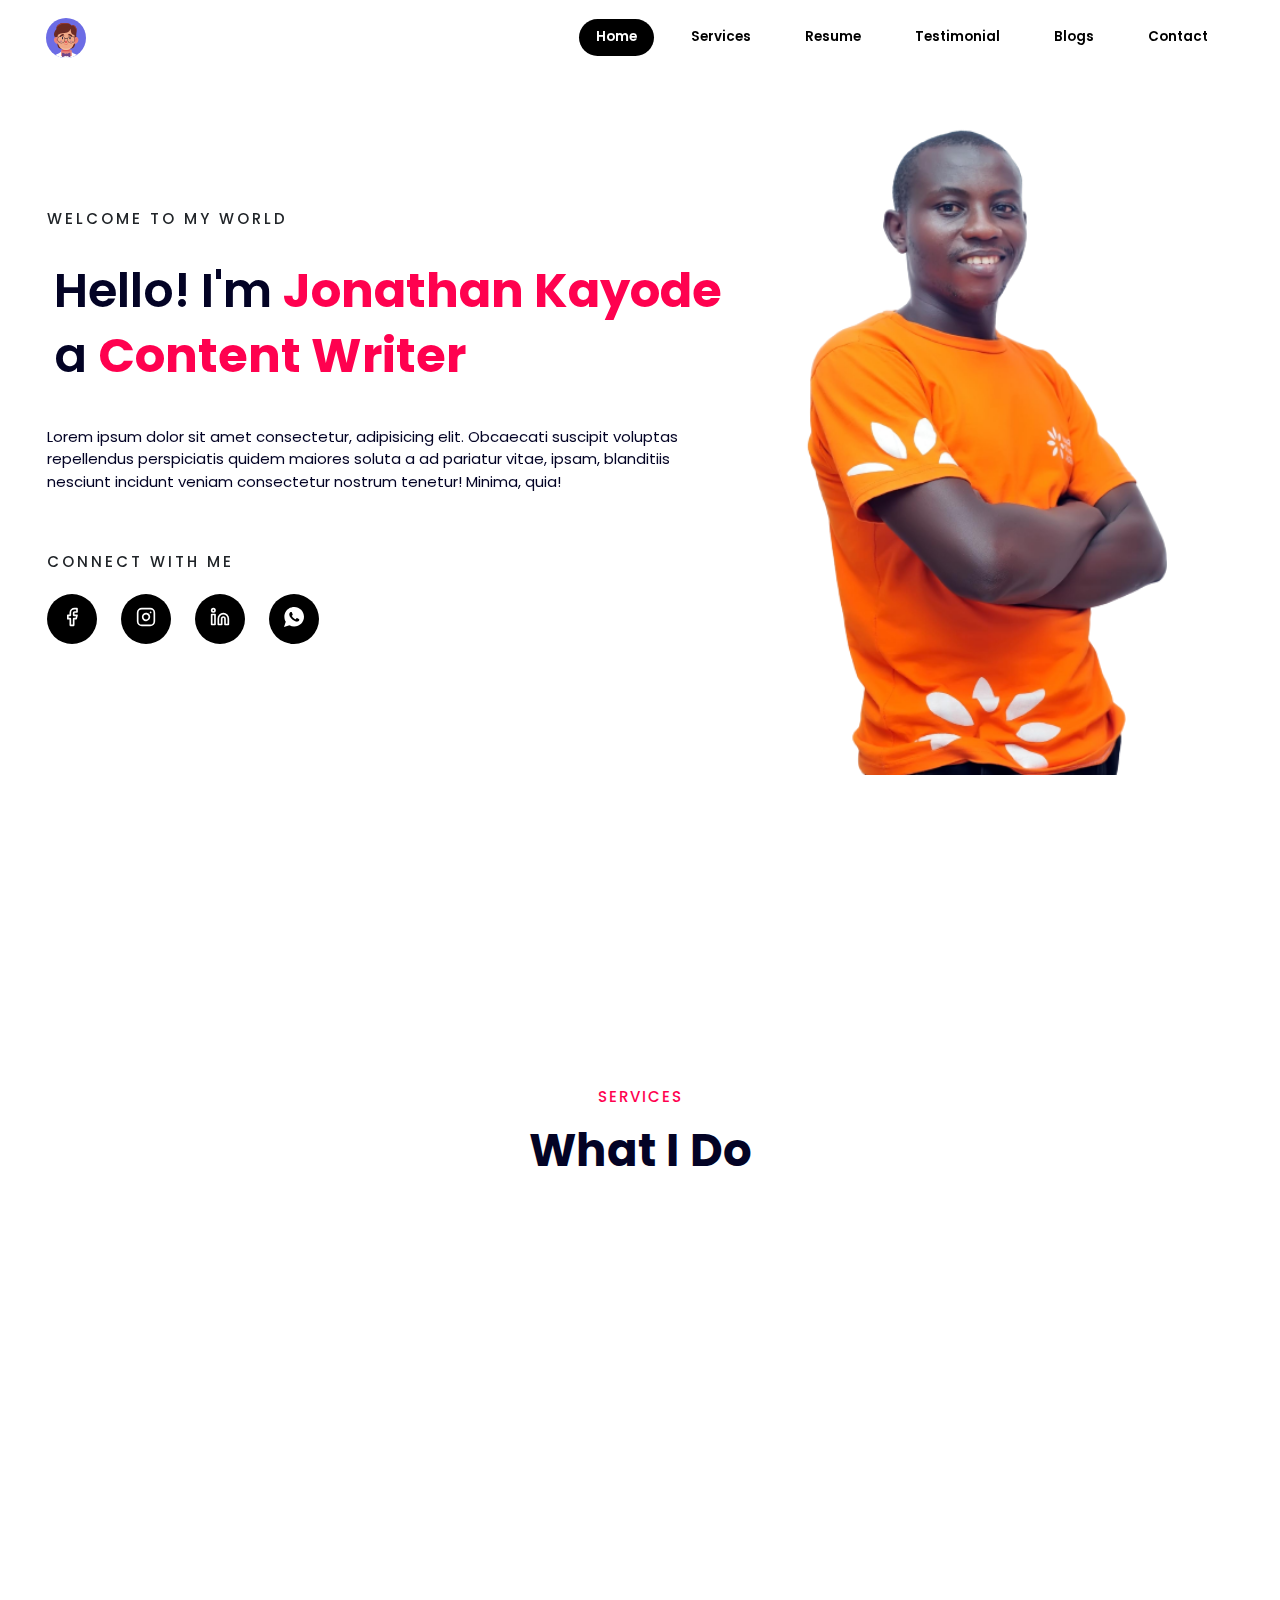
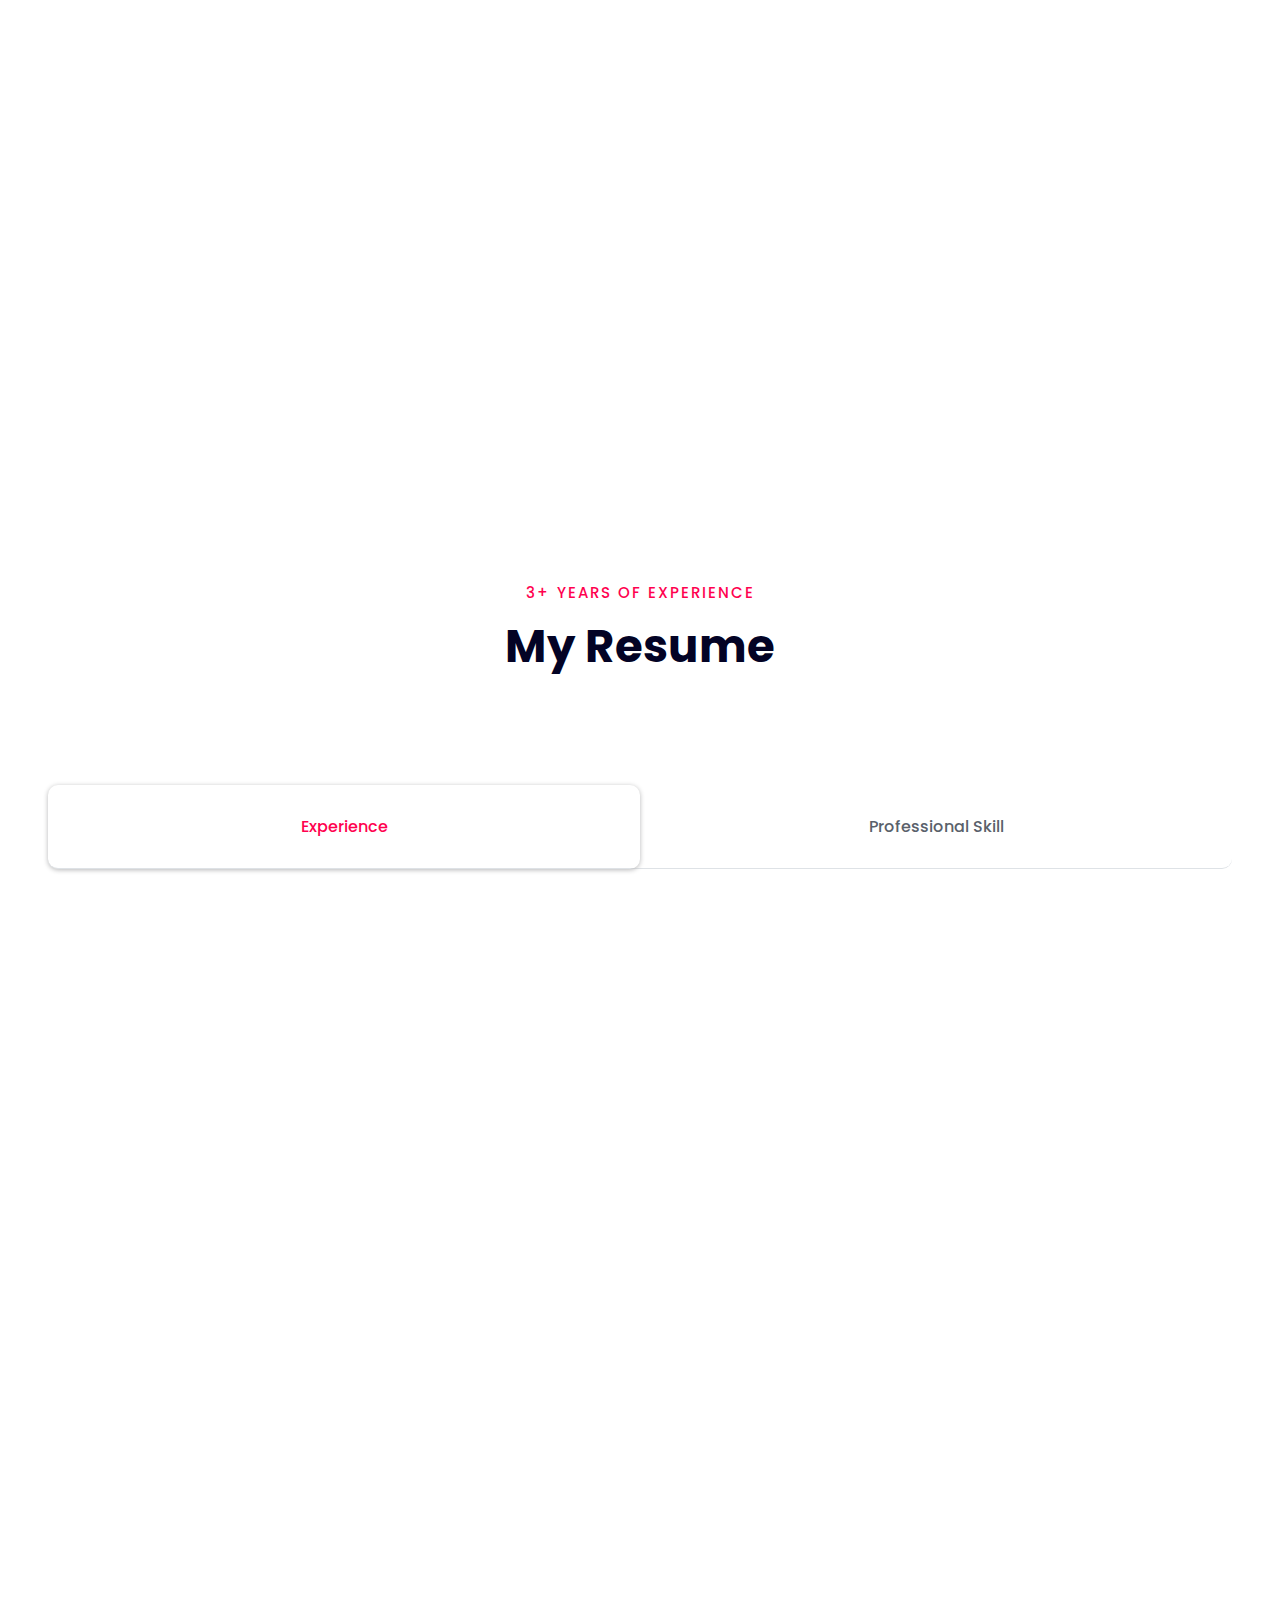
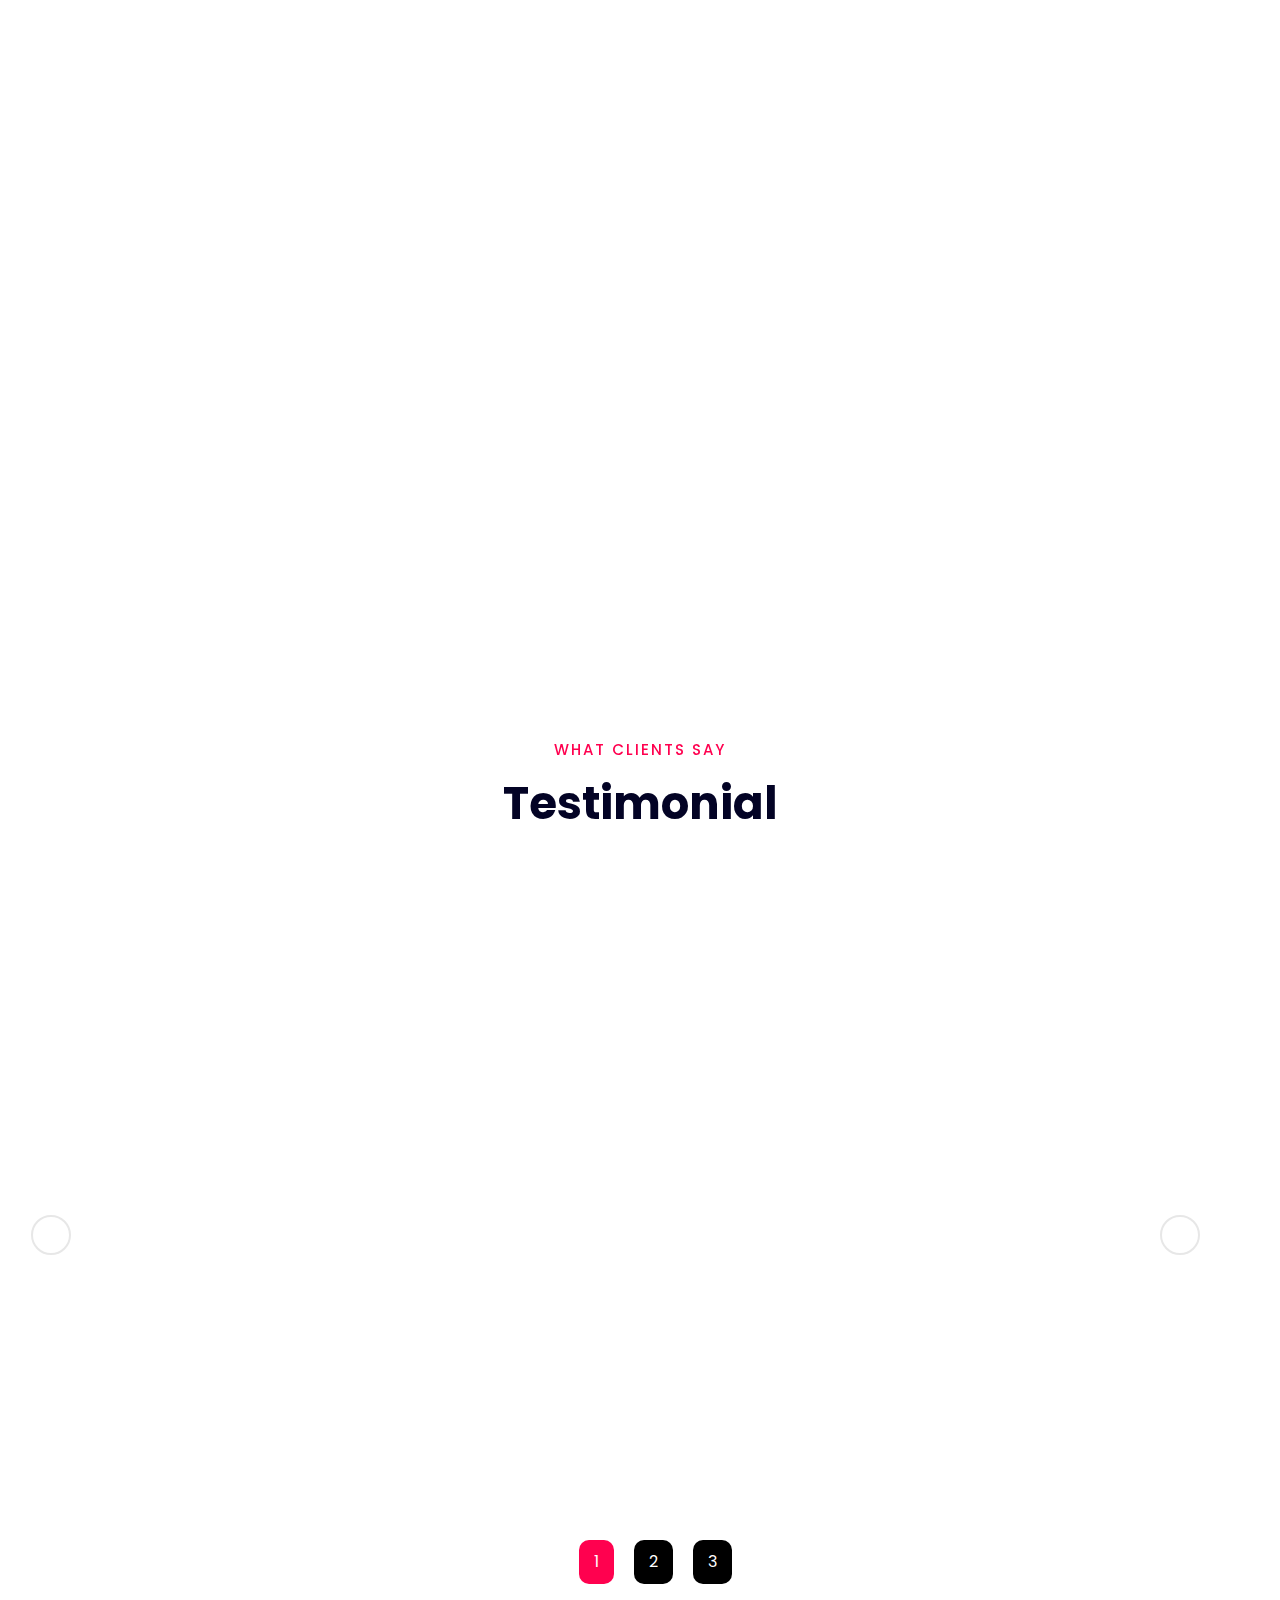
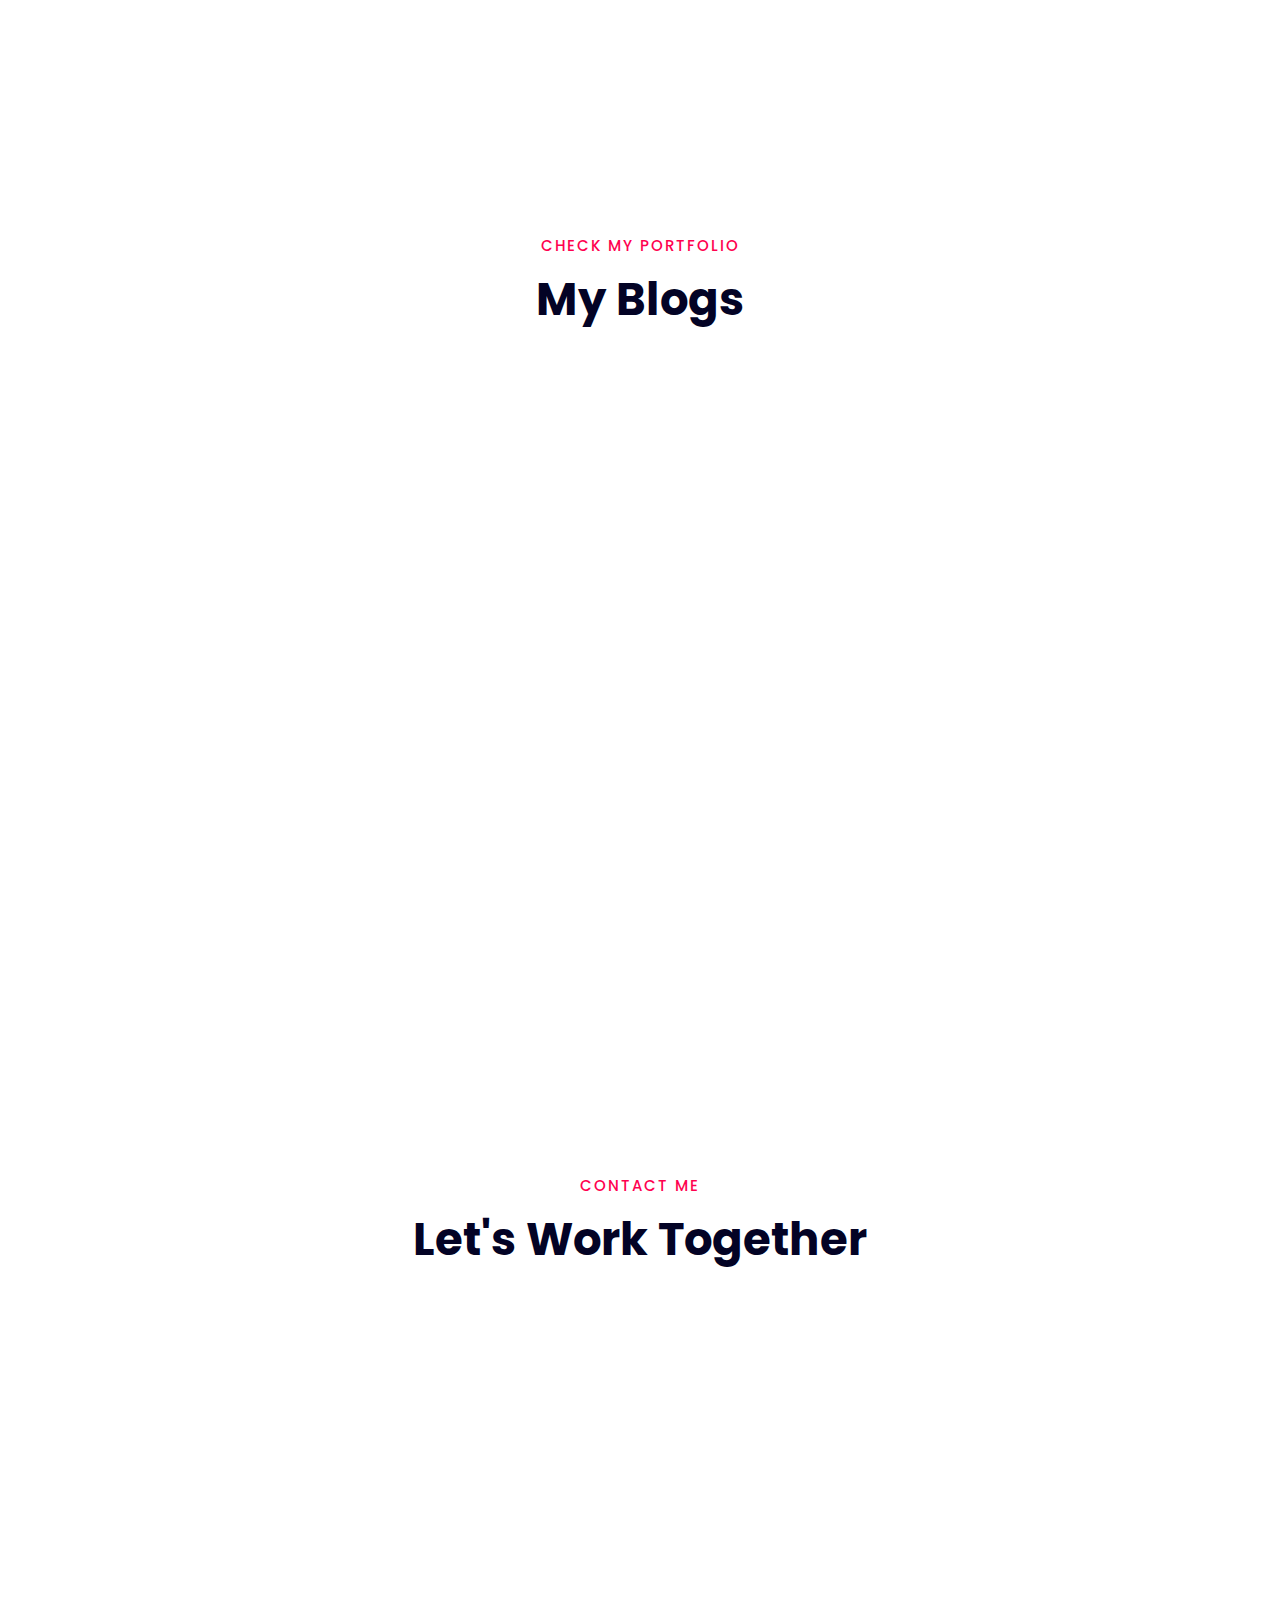
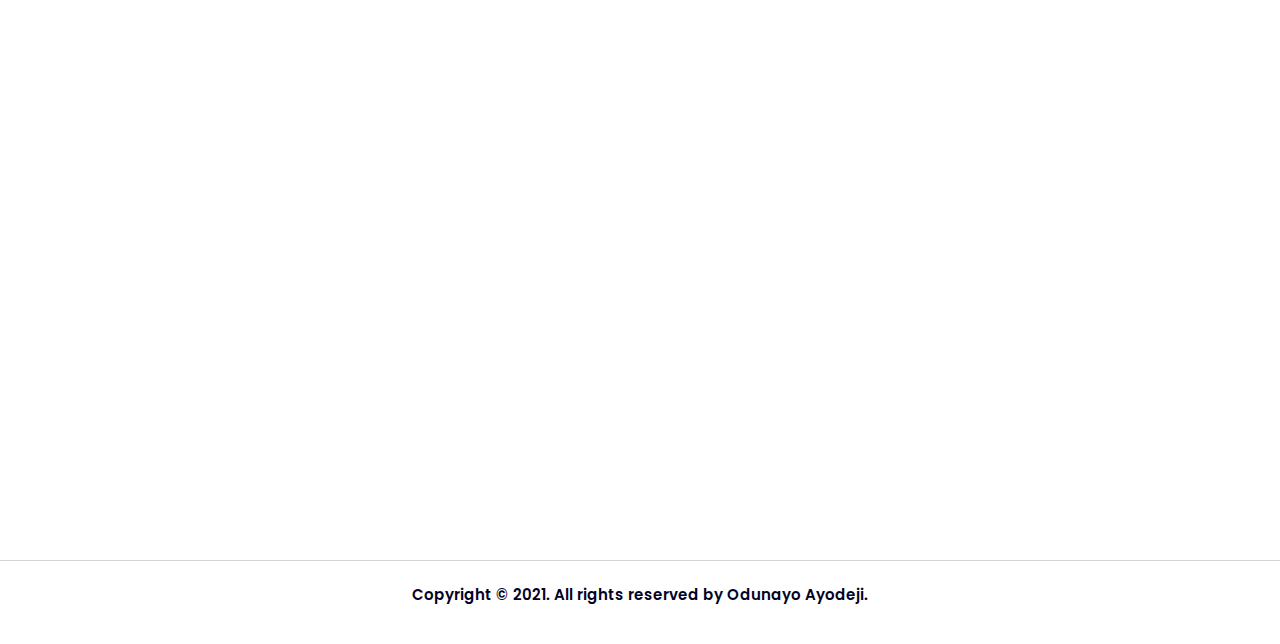
==== commit 19504254: "fix: all issues" ====
--- a/index.html
+++ b/index.html
@@ -39,20 +39,20 @@
                                 <a class="nav-link" href="#services">Services</a>
                             </li>
                             <li>
-                                <a class="nav-link" href="#blogs">Blogs</a>
-                            </li>
-                            <li>
                                 <a class="nav-link" href="#resume">Resume</a>
                             </li>
                             <li>
                                 <a class="nav-link" href="#testimonial">Testimonial</a>
+                            </li> 
+                            <li>
+                                <a class="nav-link" href="#blogs">Blogs</a>
                             </li>
                             <li>
                                 <a class="nav-link" href="#contact">Contact</a>
                             </li>
                         </ul>
 
-                        <button  name="toggle-menu-btn" type="button" class="menu-btn">
+                        <button name="toggle-menu-btn" type="button" class="menu-btn">
                             <span class="bar bar1"></span>
                             <span class="bar bar2"></span>
                             <span class="bar bar3"></span>
@@ -77,7 +77,7 @@
             <div class="col-lg-12">
                 <div class="banner-content">
                     <div class="row">
-                        <div 
+                        <div
                             data-aos="fade-up" 
                             data-aos-duration="500" 
                             data-aos-once="true"
@@ -86,12 +86,10 @@
                         >
                             <div class="description">
                                 <span class="subtitle">WELCOME TO MY WORLD</span>
-                                <h1 class="md-text-center">
-                                    Hi!, I'm 
-                                    <span class="outline">Jonathan Kayode</span>
-                                    <br>
-                                    a 
-                                    <span class="outline">Content Writer</span>
+                                <h1 class="p-2">
+                                    Hello! I'm 
+                                    <span class="outline">Jonathan Kayode</span> 
+                                    a <span class="outline">Content Writer</span>
                                 </h1>
                                 <p>
                                     Lorem ipsum dolor sit amet consectetur, adipisicing elit. 
@@ -259,7 +257,7 @@
     <section id="resume">
         <div class="container">
             <div class="col-12">
-                <div class="resume-container slide">
+                <div class="resume-container">
                     <div class="section-title text-center">
                         <span class="subtitle">3+ years of experience</span>
                         <h2 class="title">My Resume</h2>
@@ -327,7 +325,13 @@
                                     </li> -->
                                 </ul>
                             </div>
-                            <div data-aos="fade-up" data-aos-duration="500" data-aos-delay="300" data-aos-once="true" class="tab-content" id="myTabContents">
+                            <div 
+                                data-aos="fade-up" 
+                                data-aos-duration="500" 
+                                data-aos-delay="300" 
+                                data-aos-once="true" 
+                                class="tab-content" 
+                                id="myTabContents">
                                 <!-- <div class="tab-pane fade" id="education" role="tabpanel" aria-labelledby="education-tab">
                                     <div class="personal-experience-inner mt--40">
                                         <div class="row">                                        
@@ -1194,7 +1198,7 @@
                             data-aos-duration="500" 
                             data-aos-once="true"
                             data-aos-delay="300"
-                            class="col-lg-5 col-xl-5 col-md-6 col-sm-12 col-12"
+                            class="col-lg-6 col-xl-6 col-md-6 col-sm-12"
                         >
                            <h4 class="title">Need someone to help you out with your content writing?</h4>
                            <p class="contact-description">
@@ -1255,7 +1259,7 @@
                             data-aos-duration="500" 
                             data-aos-once="true"
                             data-aos-delay="500" 
-                            class="col-lg-7 col-xl-7 col-md-6 col-sm-12 col-12 mt--50 mt_md--30 mt_sm--30"
+                            class="col-lg-6 col-xl-6 col-md-6 col-sm-12"
                         >
                             <div class="contact-form">
                                 <form id="contact_form" class="was-validated">
--- a/css/styles.css
+++ b/css/styles.css
@@ -106,12 +106,12 @@
     color: var(--color-primary);
     font-weight: 700;
 }
-.description p{
+/* .description p{
     padding: 1rem 0;
     font-size: 1rem;
     line-height: 30px;
     padding-right: 16%;
-}
+} */
 .m-0{
     margin: 0;
     padding: 0;
@@ -182,7 +182,7 @@
     left: 0;
     top: -130px;
     background: transparent;
-    background-image: url(../assets/img/quote.png);
+    background-image: url('../assets/img/quote.png');
     background-size: cover;
     z-index: -1;
     opacity: 0.5;
@@ -252,10 +252,34 @@
     border-radius: 10px;
 }
 .tab-header-list .nav-item {
-    flex-basis: 25%;
+    flex-basis: 50%;
     text-align: center;
     margin-top: 0;
 }
+.slick-dots{
+    margin-top: 30px;
+    display: flex;
+    flex-wrap: wrap;
+    flex-direction: row;
+    justify-content: center;
+    align-items: center;
+}
+.slick-dots li{
+    margin: 0 10px;
+}
+.slick-dots li button {
+    background-color: #000;
+    color: white;
+    border-radius: 10px;
+    padding: 10px 15px;
+}
+.slick-dots li.slick-active button {
+    background-color: var(--color-primary);
+    color: white;
+    border-radius: 10px;
+}
+.slick
+.slick-dots
 .tab-header-list ul li {
     font-size: 1rem;
     line-height: 20px;
@@ -285,6 +309,7 @@
 }
 .progress-charts {
     overflow: hidden;
+    margin-top: 10px;
 }
 .progress-charts .progress {
     height: 13px;
@@ -305,13 +330,13 @@
     visibility: visible;
 }
 .progress-charts h6.heading {
-    margin-bottom: 15px;
-    color: #c3cedd;
+    margin: 10px 0;
+    color: var(--color-primary);
     font-size: 12px;
     text-transform: uppercase;
     letter-spacing: 2px;
     opacity: 0.9;
-    font-weight: 400;
+    font-weight: 600;
 }
 .progress-charts .progress .progress-bar {
     background: linear-gradient(145deg, #fff 0%, var(--color-primary) 100%);
@@ -559,7 +584,7 @@
     padding-bottom: 10px;
 }
 .service-content,.testimonial-content,.blog-content,.resume-content,.contact-content{
-    padding: 4.4rem 0;
+    padding: 4.4rem 1.5rem;
 }
 .content a{
     text-decoration: none;
@@ -663,12 +688,12 @@
     font-weight: 600;
     font-size: 2.09rem;
 }
-section:not(:first-child){
+/* section:not(:first-child){
     width: 100%;
     padding: 4.2rem 0;
     position: relative;
     display: block;
-}
+} */
 .slide{
     opacity: 0;
     position: relative;
@@ -833,9 +858,6 @@
     justify-content: space-between;
     align-items: center;
 }
-.contact-form{
-    padding: 0 5.4rem;
-}
 button, button:focus{
     border: none;
 }
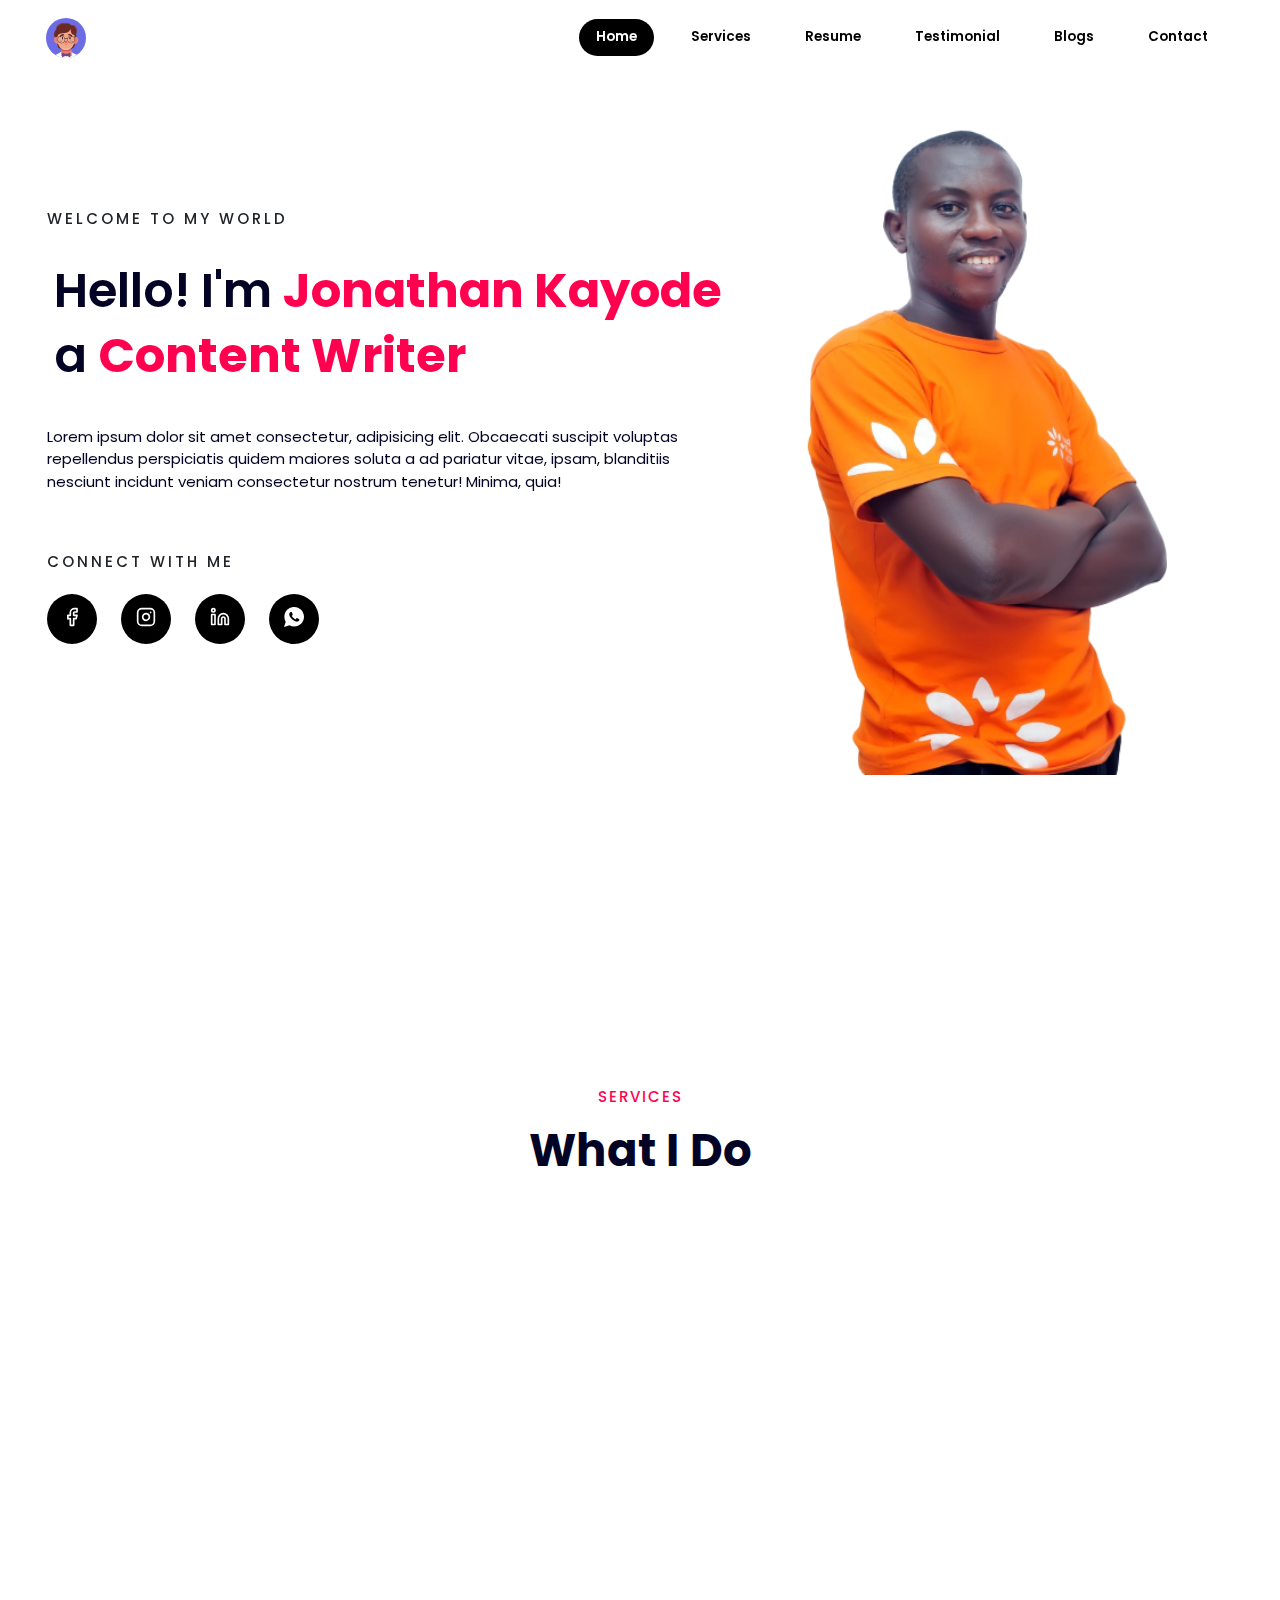
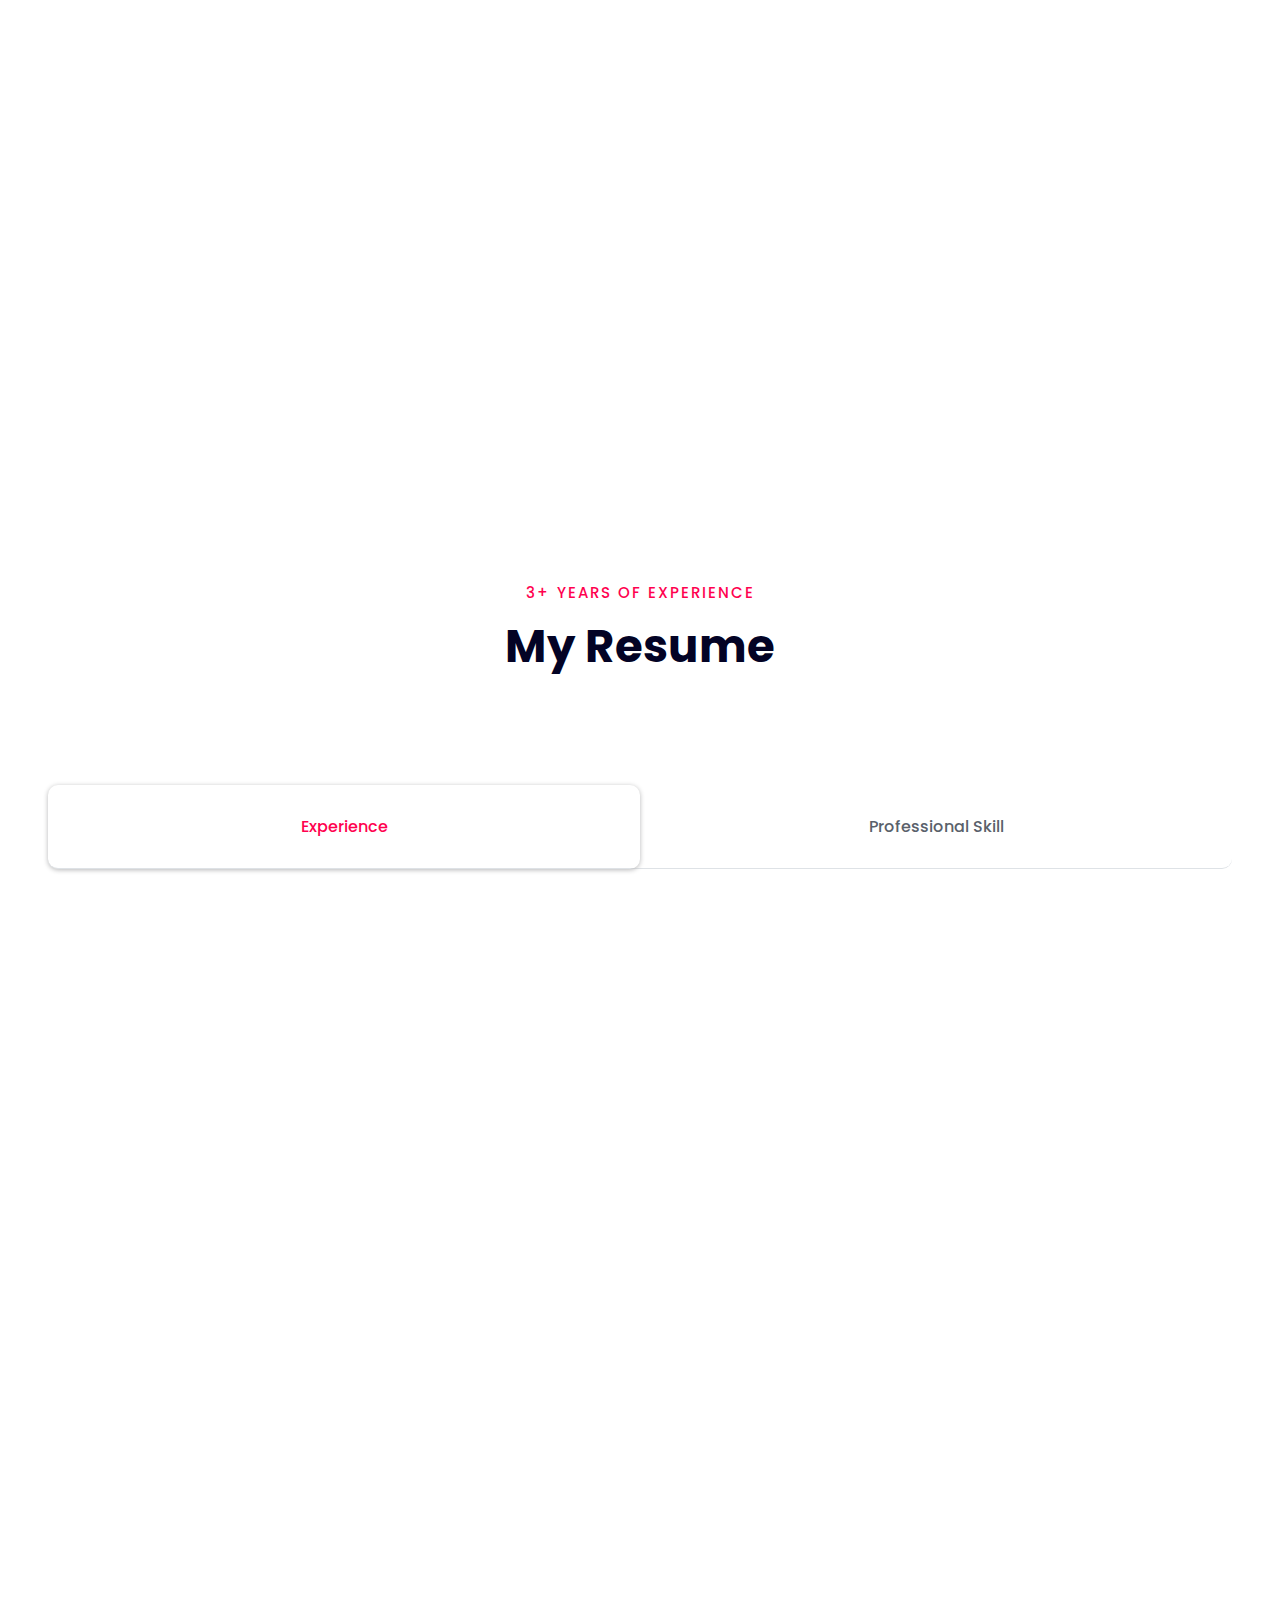
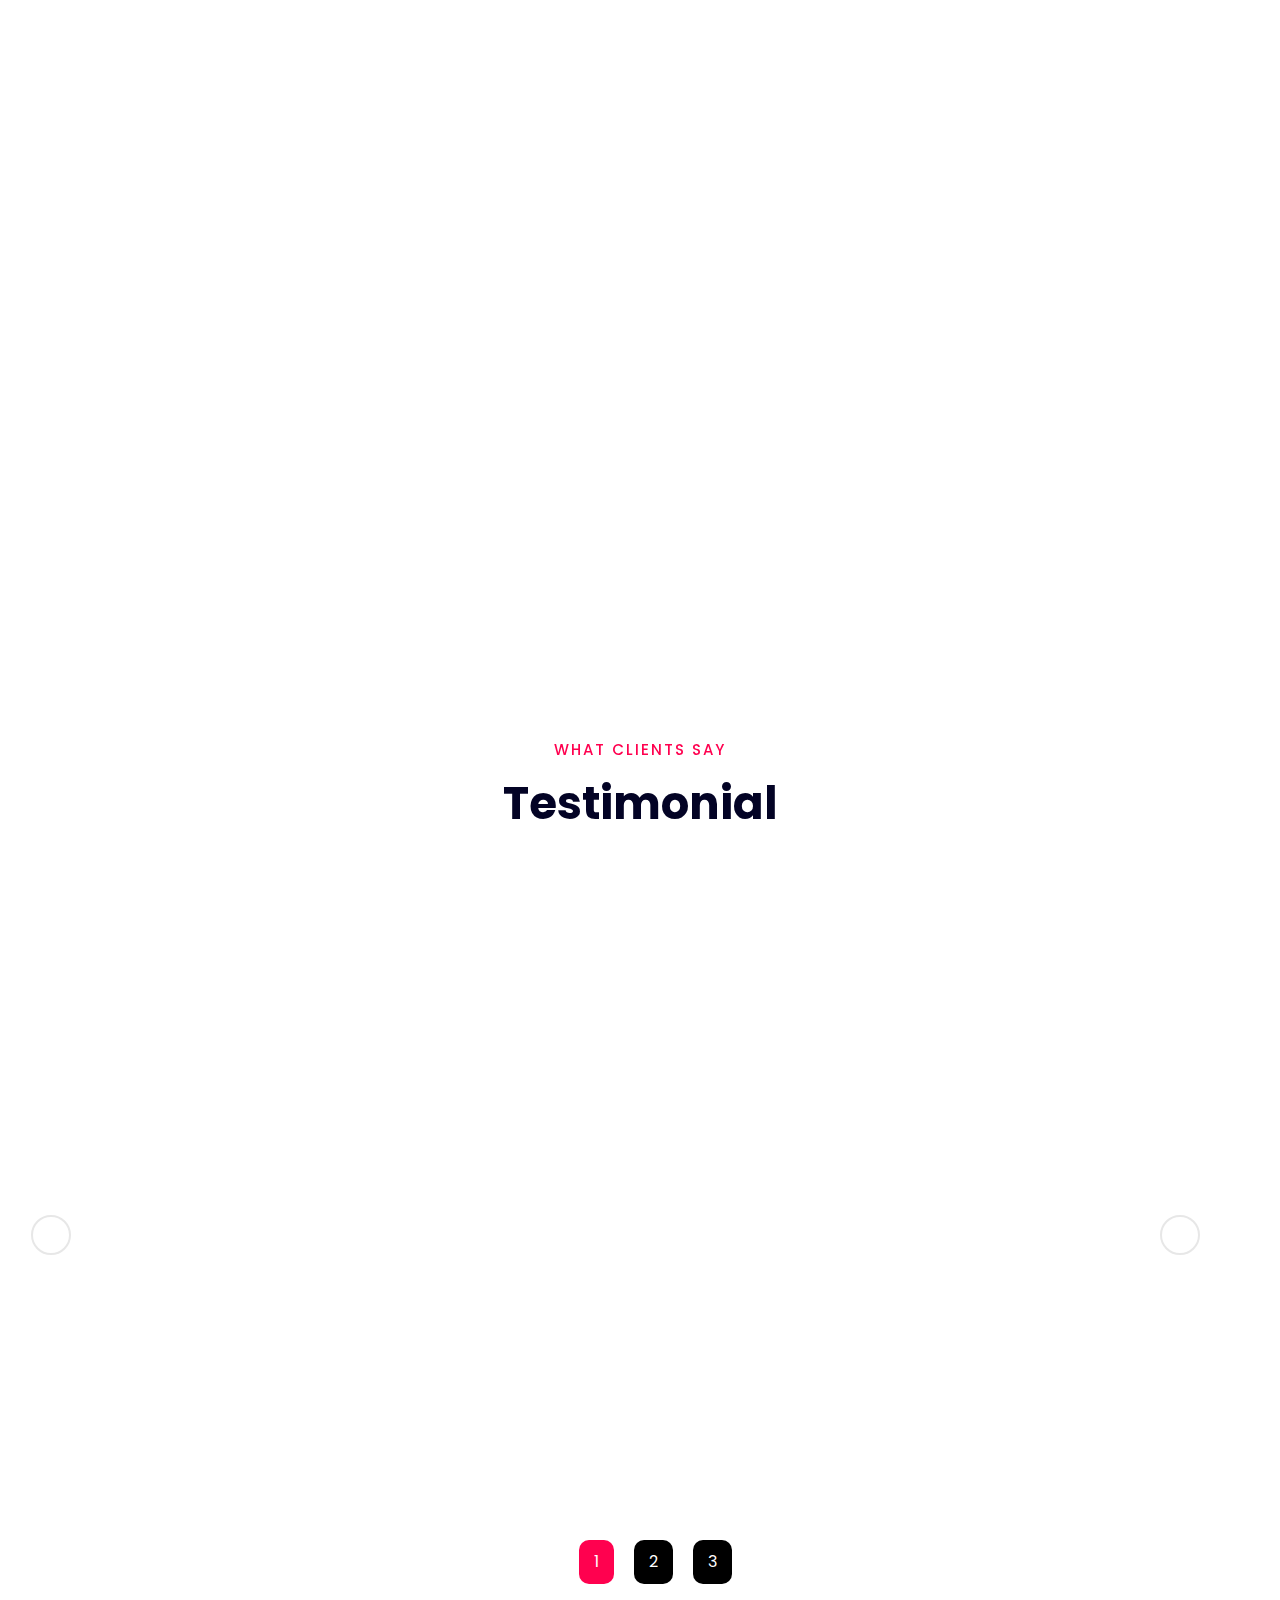
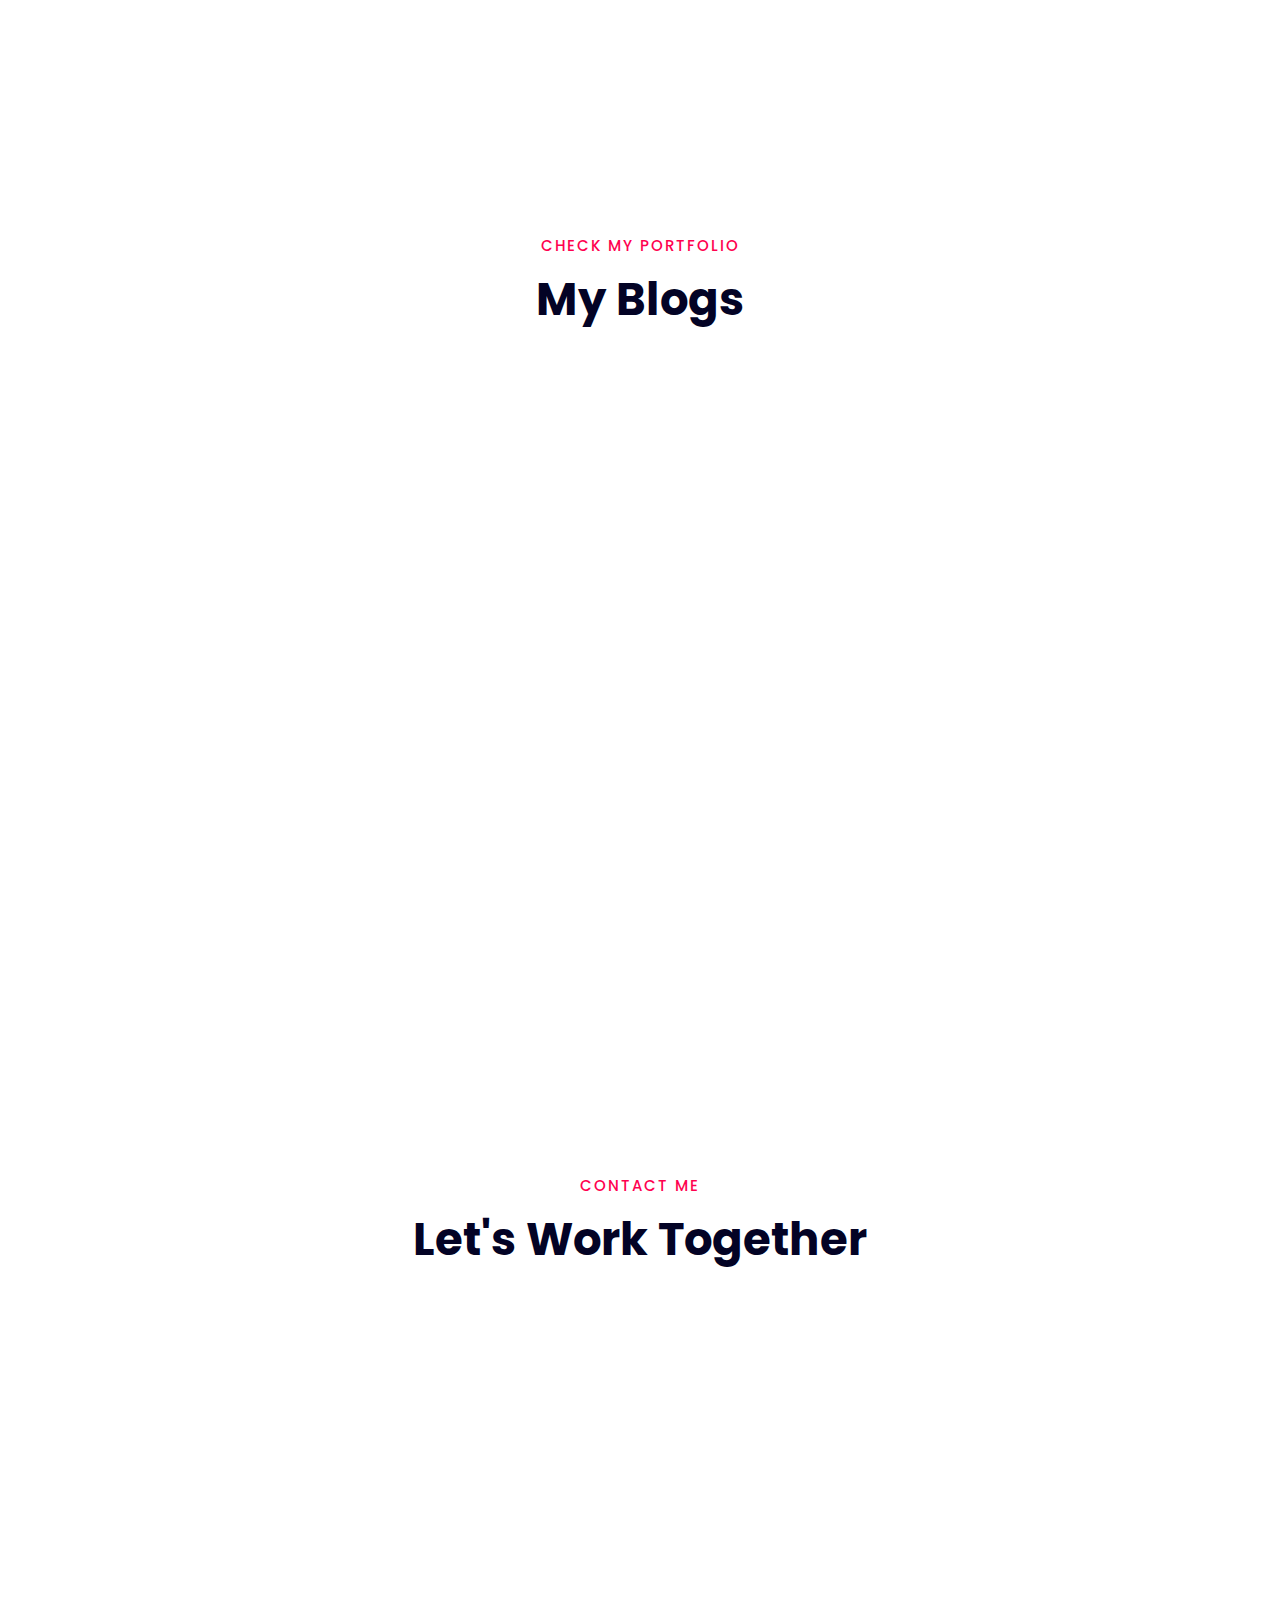
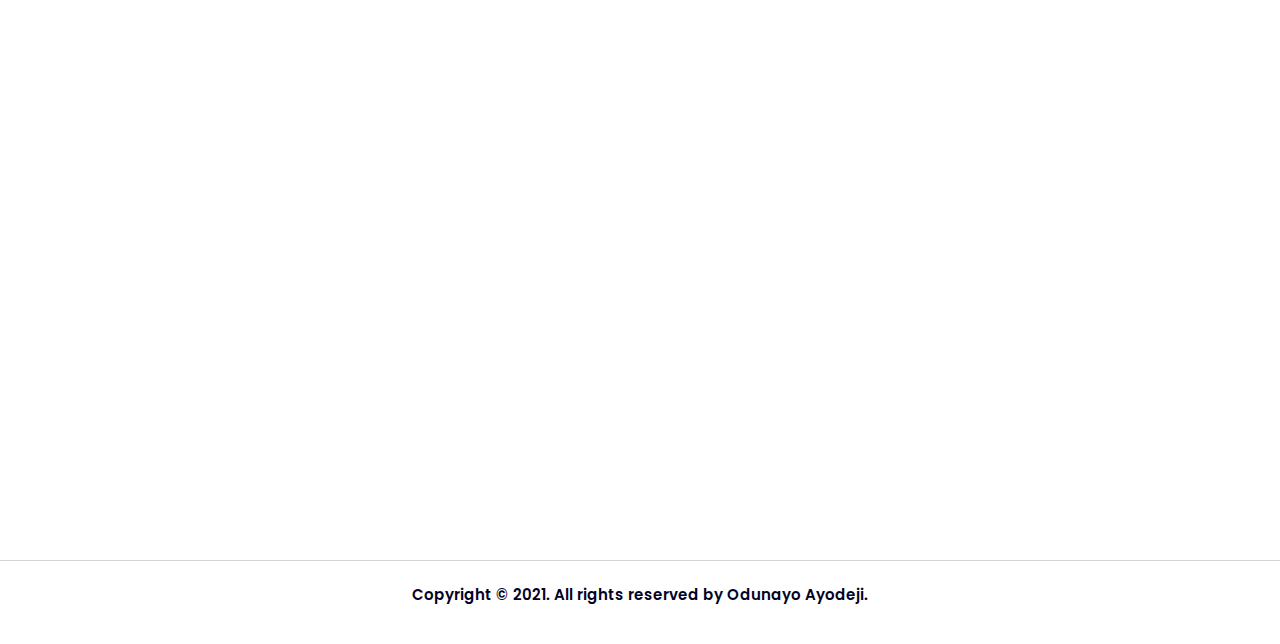
==== commit 75a5e8a9: "fix: metadata error" ====
--- a/index.html
+++ b/index.html
@@ -5,8 +5,8 @@
     <meta http-equiv="X-UA-Compatible" content="IE=edge">
     <meta name="viewport" content="width=device-width, initial-scale=1.0">
     <meta name="description" content="Hey, I'm Odunayo Ayodeji Fawumi.">
-    <meta name="keywords" content="Front-end Developer, Full Stack Javascript Developer, React, Vue, Ayodeji, Odunayo Fawumi">
-    <title>Welcome - I'm  Jonathan Kayode | Content Writer</title>
+    <meta name="keywords" content="Data Scientist, Content Writer, Content Developer, Kayode, Jonathan, Fawumi, Jonathan Kayode Fawumi">
+    <title>Welcome - I'm  Johnathan Kayode Fawumi. Content Writer | Digital Marketing | Content DEveloper </title>
     <link rel="icon" href="./assets/img/avatar-3.svg" type="image/x-icon" />
     <link rel="preconnect" href="https://fonts.googleapis.com">
     <link rel="preconnect" href="https://fonts.gstatic.com" crossorigin>
